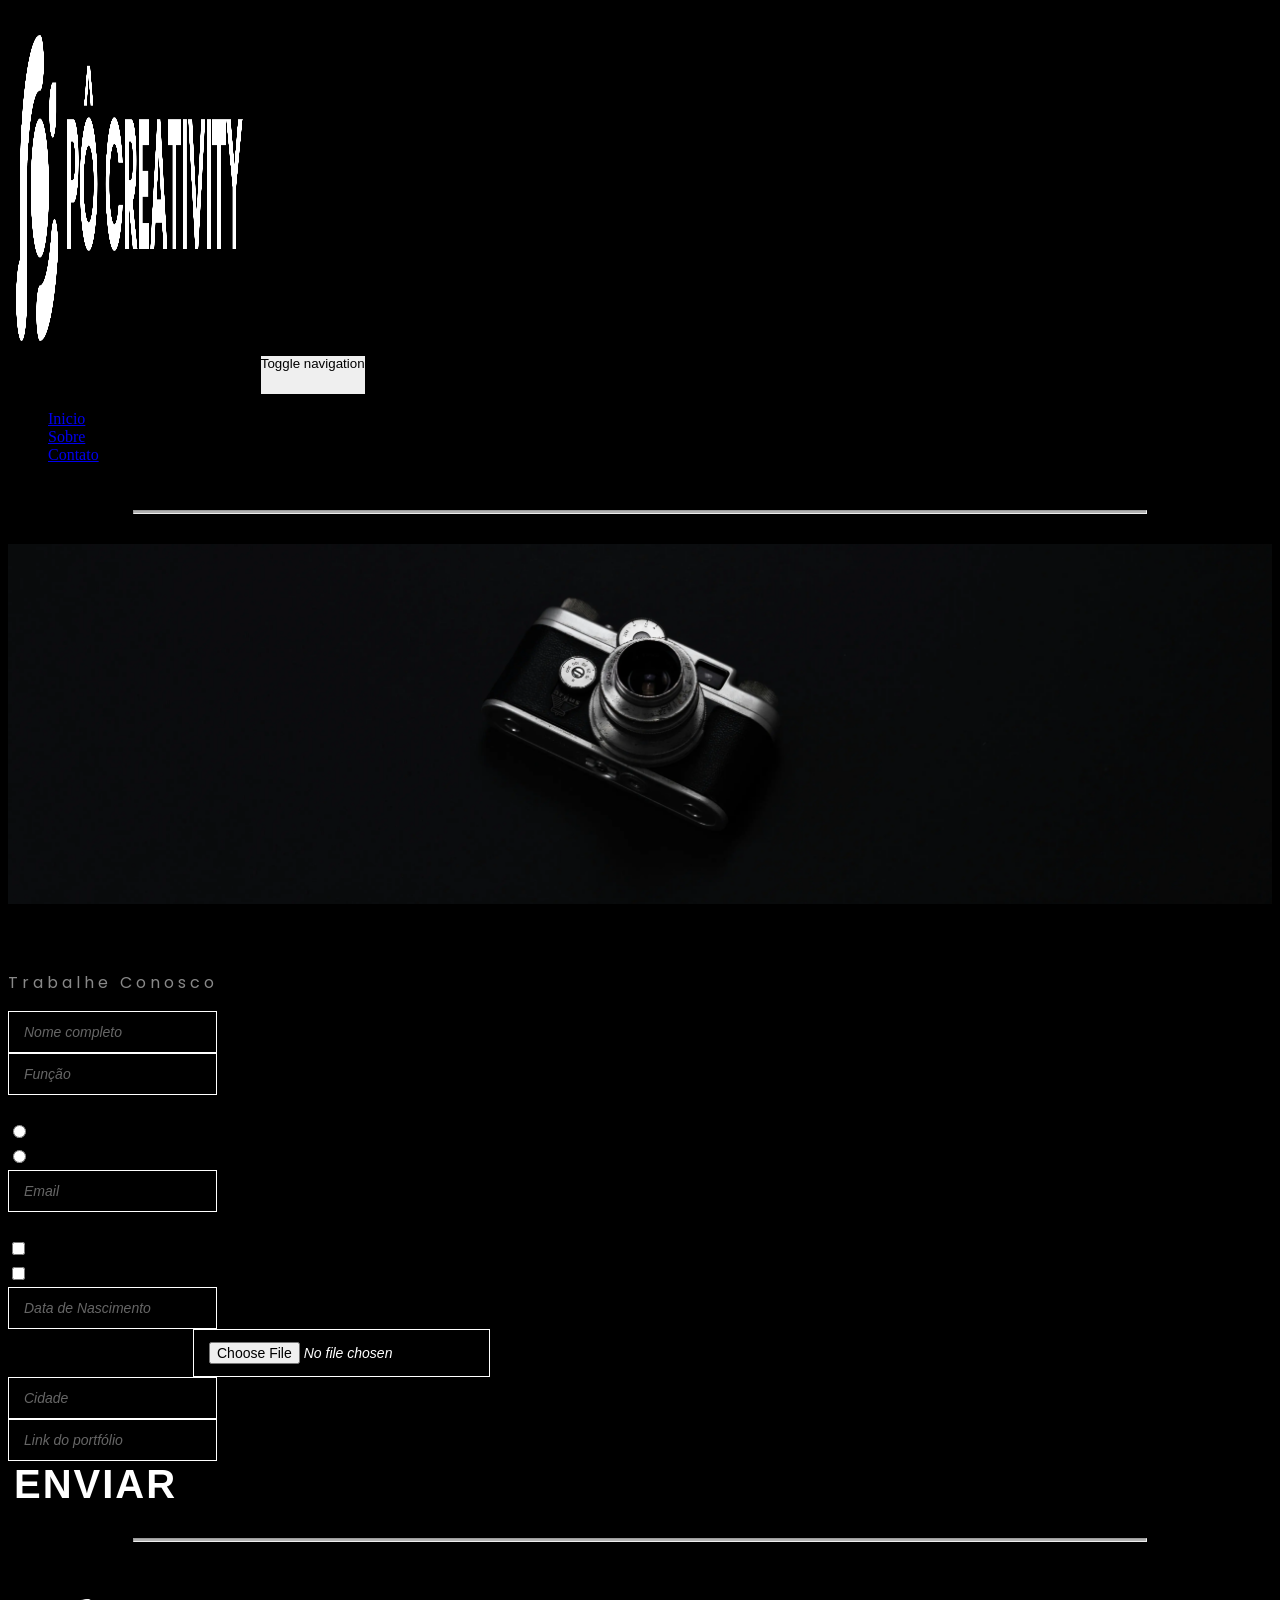
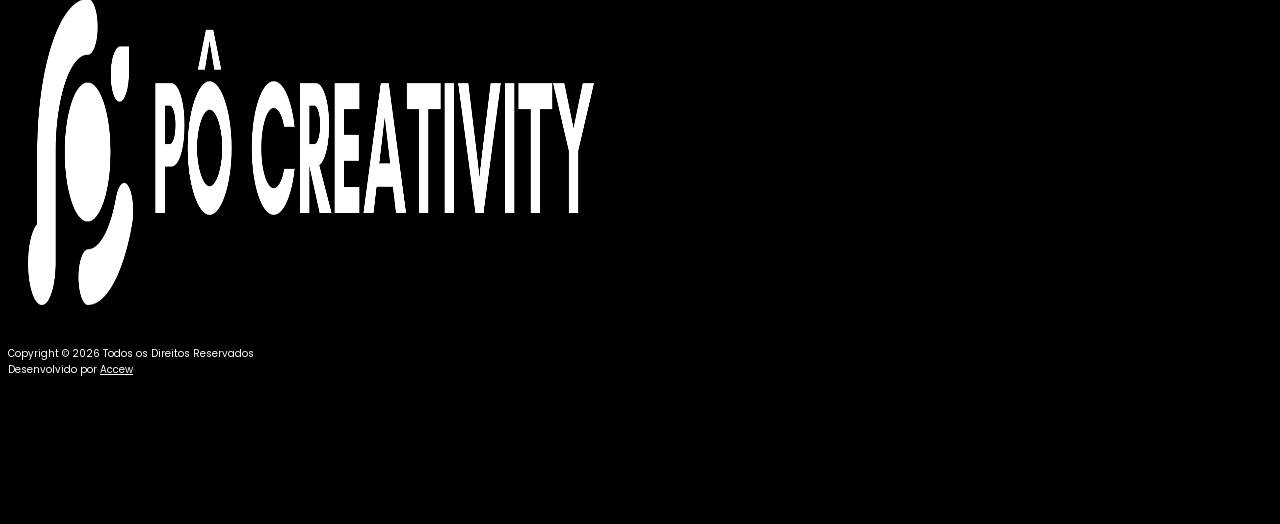
==== trabalhe.html @ 111e7583 "feat: layout april 26" ====
<!DOCTYPE html>
<html data-bs-theme="light" lang="en">

<head>
    <meta charset="utf-8">
    <meta name="viewport" content="width=device-width, initial-scale=1.0, shrink-to-fit=no">
    <title>pocreativity</title>
    <link rel="stylesheet" href="assets/bootstrap/css/bootstrap.min.css">
    <link rel="stylesheet" href="https://fonts.googleapis.com/css?family=Poppins:400,600,700,800,900&amp;display=swap">
    <link rel="stylesheet" href="assets/css/styles.css">
<!-- Meta Pixel Code -->
<script>
!function(f,b,e,v,n,t,s)
{if(f.fbq)return;n=f.fbq=function(){n.callMethod?
n.callMethod.apply(n,arguments):n.queue.push(arguments)};
if(!f._fbq)f._fbq=n;n.push=n;n.loaded=!0;n.version='2.0';
n.queue=[];t=b.createElement(e);t.async=!0;
t.src=v;s=b.getElementsByTagName(e)[0];
s.parentNode.insertBefore(t,s)}(window, document,'script',
'https://connect.facebook.net/en_US/fbevents.js');
fbq('init', '899801106302711');
fbq('track', 'PageView');
</script>
<noscript><img height="1" width="1" style="display:none"
src="https://www.facebook.com/tr?id=899801106302711&ev=PageView&noscript=1"
/></noscript>
<!-- End Meta Pixel Code -->
</head>

<body style="background-color: #000000;">
    <nav class="navbar fixed-top bg-dark navbar-dark" style="background-color: #000 !important;align-content: center;">
        <div class="container"><a class="navbar-brand" href="index.html" style="width: 80%;"><img class="img-fluid" width="1920" height="360" src="assets/img/Logo%20Site.png" style="max-width: 20%;"></a><button class="navbar-toggler collapsed" data-bs-toggle="collapse" data-bs-target="#navcol-1"><span class="visually-hidden">Toggle navigation</span><span class="navbar-toggler-icon"></span></button>
            <div class="collapse navbar-collapse text-center" id="navcol-1">
                <ul class="navbar-nav ms-auto">
                    <li class="nav-item"><a class="nav-link active" href="index.html#inicio">Inicio</a></li>
                    <li class="nav-item"><a class="nav-link" href="index.html#sobre">Sobre</a></li>
                    <li class="nav-item"><a class="nav-link" href="index.html#formulario">Contato</a></li>
                </ul>
            </div>
        </div>
    </nav>
    <hr style="width: 80%;height: 2px;margin: 30px auto;background-color: #b1b1b1;">
    <section>
        <div class="container">
            <div class="row">
                <div class="col-md-12"><div class="fatia-container">
  <img src="assets/img/camera.webp" alt="Fatia de Foto Pô Creativity" class="fatia-img-crop">
  </div>

<style>
/* Container: Define o tamanho da "fatia" na tela */
.fatia-container {
  height: 40vh;      /* Define a altura da "fatia" (ex: 30% da altura da tela) */
  position: relative;
  overflow: hidden;   /* CORTA tudo o que estiver fora dessa altura */
  background-color: #000; /* Fundo preto preventivo */
}

/* A Imagem: Precisa ser posicionada para a fatia */
.fatia-img-crop {
  width: 100%;       /* Garante que a imagem preencha a largura da fatia */
  height: auto;      /* Mantém a proporção original da foto (não distorce) */
  
  position: absolute;
  top: 50%;          /* Move o topo da imagem para o centro do container */
  left: 50%;         /* Move a esquerda da imagem para o centro do container */
  
  /* O PULO DO GATO: Centraliza a imagem e define qual 'fatia' aparece */
  /* translateY(-50%) centraliza verticalmente a foto na fatia de 30vh */
  transform: translate(-50%, -50%); 
  
  min-height: 100%;  /* Garante que a imagem nunca seja menor que a fatia */
  object-fit: cover; /* Ajuste final preventivo para garantir o preenchimento */
  z-index: 1;
}

/* Opcional: Estilo para o conteúdo sobre a fatia */
.fatia-content {
  position: absolute;
  inset: 0;
  z-index: 2;
  background: rgba(0, 0, 0, 0.5); /* Escurecimento para leitura */
}
</style>

</div>
            </div>
        </div>
    </section>
    <section>
        <div class="container">
            <div class="row" style="justify-content: center;">
                <div class="col-md-12" style="width: 70%;"><section class="py-5 bg-black text-white" style="font-family: 'Poppins', sans-serif;">
  <div class="container">
    <div class="text-center mb-5">
      <h1 class="display-3 fw-bold text-uppercase mb-0" style="letter-spacing: -2px;">Se conecte com a Pô</h1>
      <p class="text-uppercase small fw-light" style="letter-spacing: 4px; color: #888;">Trabalhe Conosco</p>
    </div>

    <form id="formRecrutamento" class="row g-4 justify-content-center">
      <!-- Coluna Esquerda -->
      <div class="col-md-6">
        <div class="mb-3">
          <input type="text" name="nome" class="form-control recruit-input" placeholder="Nome completo" required>
        </div>
        <div class="mb-3">
          <input type="text" name="funcao" class="form-control recruit-input" placeholder="Função">
        </div>
        <div class="mb-4 d-flex align-items-center flex-wrap">
          <span class="me-3 fw-bold small text-uppercase">Disponibilidade imediata:</span>
          <div class="form-check form-check-inline">
            <input class="form-check-input recruit-check" type="radio" name="disponibilidade" value="sim" id="recruitSim">
            <label class="form-check-label" for="recruitSim">Sim</label>
          </div>
          <div class="form-check form-check-inline">
            <input class="form-check-input recruit-check" type="radio" name="disponibilidade" value="nao" id="recruitNao">
            <label class="form-check-label" for="recruitNao">Não</label>
          </div>
        </div>
        <div class="mb-3">
          <input type="email" name="email" class="form-control recruit-input" placeholder="Email" required>
        </div>
        <div class="d-flex align-items-center flex-wrap">
          <span class="me-3 fw-bold small text-uppercase">Interesse na vaga:</span>
          <div class="form-check form-check-inline">
            <input class="form-check-input recruit-check" type="checkbox" name="tipo_vaga" value="fixo" id="recruitFixo">
            <label class="form-check-label" for="recruitFixo">Fixo</label>
          </div>
          <div class="form-check form-check-inline">
            <input class="form-check-input recruit-check" type="checkbox" name="tipo_vaga" value="freela" id="recruitFreela">
            <label class="form-check-label" for="recruitFreela">Freela</label>
          </div>
        </div>
      </div>

      <!-- Coluna Direita -->
      <div class="col-md-5">
        <div class="mb-3">
          <input type="text" name="nascimento" class="form-control recruit-input" placeholder="Data de Nascimento">
        </div>
        <div class="mb-3">
          <label class="small d-block mb-1 text-uppercase fw-bold" style="font-size: 10px;">Envie seu currículo (PDF até 25MB)</label>
          <input type="file" name="curriculo" class="form-control recruit-input" accept=".pdf">
        </div>
        <div class="mb-3">
          <input type="text" name="cidade" class="form-control recruit-input" placeholder="Cidade">
        </div>
        <div class="mb-3">
          <input type="url" name="portfolio" class="form-control recruit-input" placeholder="Link do portfólio">
        </div>
      </div>

      <!-- Botão Enviar -->
      <div class="col-12 text-center mt-5">
        <button type="submit" id="btnRecruitSubmit" class="recruit-btn-submit">ENVIAR</button>
      </div>
    </form>
  </div>
</section>

<style>
    /* Inputs Customizados */
.recruit-input {
    background-color: transparent !important;
    border: 1px solid #ffffff !important;
    border-radius: 0 !important;
    color: #ffffff !important;
    padding: 12px 15px !important;
    font-style: italic;
    font-size: 14px;
}

.recruit-input::placeholder {
    color: #666 !important;
    font-style: italic;
}

.recruit-input:focus {
    border-color: #F55C01 !important; /* Cor da Pô Creativity */
    box-shadow: none !important;
}

/* Radios e Checkboxes */
.recruit-check {
    background-color: transparent !important;
    border: 1px solid #fff !important;
    border-radius: 0 !important;
    cursor: pointer;
}

.recruit-check:checked {
    background-color: #F55C01 !important;
    border-color: #F55C01 !important;
}

/* Botão de Envio Estilo Título */
.recruit-btn-submit {
    background: none;
    border: none;
    color: #fff;
    font-size: 2.5rem;
    font-weight: 900;
    letter-spacing: 2px;
    transition: all 0.3s ease;
    cursor: pointer;
}

.recruit-btn-submit:hover {
    color: #F55C01;
    transform: scale(1.05);
}

.recruit-btn-submit:disabled {
    color: #444;
    cursor: not-allowed;
}
</style>
</div>
            </div>
        </div>
    </section>
    <hr style="width: 80%;height: 2px;margin: 30px auto;background-color: #b1b1b1;">
    <footer class="text-center bg-body py-4" style="background-color: #000 !important;">
        <div class="container">
            <div class="row row-cols-1 row-cols-lg-3">
                <div class="col" style="align-content: center;"><img class="img-fluid" width="1920" height="360" src="assets/img/Logo%20Site.png" style="max-width: 50%;"></div>
                <div class="col" style="align-content: center;">
                    <p class="text-body my-2" style="font-family: 'Poppins';font-size: 10px;margin-bottom: -10px !important;"><span style="color: rgb(255, 255, 255);">Copyright&nbsp;© 2026 Todos os Direitos Reservados</span></p><p class="text-body my-2" style="font-size: 10px;font-family: 'Poppins';"><span style="color: #fff;">Desenvolvido por </span><a href="https://accew.com.br" target="_blank"><span style="color: #fff; text-decoration: underline; text-decoration-color: #fff;"">Accew</span></a></p>
                </div>
                <div class="col" style="align-content: center;">
                    <ul class="list-inline my-2">
                        <li class="list-inline-item me-4"><a class="bs-icon-circle bs-icon-primary bs-icon" href="https://www.facebook.com/creativity.po"><svg class="bi bi-facebook" xmlns="http://www.w3.org/2000/svg" width="1em" height="1em" fill="currentColor" viewBox="0 0 16 16">
                                    <path d="M16 8.049c0-4.446-3.582-8.05-8-8.05C3.58 0-.002 3.603-.002 8.05c0 4.017 2.926 7.347 6.75 7.951v-5.625h-2.03V8.05H6.75V6.275c0-2.017 1.195-3.131 3.022-3.131.876 0 1.791.157 1.791.157v1.98h-1.009c-.993 0-1.303.621-1.303 1.258v1.51h2.218l-.354 2.326H9.25V16c3.824-.604 6.75-3.934 6.75-7.951"></path>
                                </svg></a></li>
                        <li class="list-inline-item me-4"><a class="bs-icon-circle bs-icon-primary bs-icon" href="https://www.youtube.com/@pocreativity"><svg class="bi bi-youtube" xmlns="http://www.w3.org/2000/svg" width="1em" height="1em" fill="currentColor" viewBox="0 0 16 16">
                                    <path d="M8.051 1.999h.089c.822.003 4.987.033 6.11.335a2.01 2.01 0 0 1 1.415 1.42c.101.38.172.883.22 1.402l.01.104.022.26.008.104c.065.914.073 1.77.074 1.957v.075c-.001.194-.01 1.108-.082 2.06l-.008.105-.009.104c-.05.572-.124 1.14-.235 1.558a2.01 2.01 0 0 1-1.415 1.42c-1.16.312-5.569.334-6.18.335h-.142c-.309 0-1.587-.006-2.927-.052l-.17-.006-.087-.004-.171-.007-.171-.007c-1.11-.049-2.167-.128-2.654-.26a2.01 2.01 0 0 1-1.415-1.419c-.111-.417-.185-.986-.235-1.558L.09 9.82l-.008-.104A31 31 0 0 1 0 7.68v-.123c.002-.215.01-.958.064-1.778l.007-.103.003-.052.008-.104.022-.26.01-.104c.048-.519.119-1.023.22-1.402a2.01 2.01 0 0 1 1.415-1.42c.487-.13 1.544-.21 2.654-.26l.17-.007.172-.006.086-.003.171-.007A100 100 0 0 1 7.858 2zM6.4 5.209v4.818l4.157-2.408z"></path>
                                </svg></a></li>
                        <li class="list-inline-item me-4"><a class="bs-icon-circle bs-icon-primary bs-icon" href="https://www.tiktok.com/@po_creativity"><svg class="bi bi-tiktok" xmlns="http://www.w3.org/2000/svg" width="1em" height="1em" fill="currentColor" viewBox="0 0 16 16">
                                    <path d="M9 0h1.98c.144.715.54 1.617 1.235 2.512C12.895 3.389 13.797 4 15 4v2c-1.753 0-3.07-.814-4-1.829V11a5 5 0 1 1-5-5v2a3 3 0 1 0 3 3z"></path>
                                </svg></a></li>
                        <li class="list-inline-item"><a class="bs-icon-circle bs-icon-primary bs-icon" href="https://www.instagram.com/po.creativity"><svg class="bi bi-instagram" xmlns="http://www.w3.org/2000/svg" width="1em" height="1em" fill="currentColor" viewBox="0 0 16 16">
                                    <path d="M8 0C5.829 0 5.556.01 4.703.048 3.85.088 3.269.222 2.76.42a3.9 3.9 0 0 0-1.417.923A3.9 3.9 0 0 0 .42 2.76C.222 3.268.087 3.85.048 4.7.01 5.555 0 5.827 0 8.001c0 2.172.01 2.444.048 3.297.04.852.174 1.433.372 1.942.205.526.478.972.923 1.417.444.445.89.719 1.416.923.51.198 1.09.333 1.942.372C5.555 15.99 5.827 16 8 16s2.444-.01 3.298-.048c.851-.04 1.434-.174 1.943-.372a3.9 3.9 0 0 0 1.416-.923c.445-.445.718-.891.923-1.417.197-.509.332-1.09.372-1.942C15.99 10.445 16 10.173 16 8s-.01-2.445-.048-3.299c-.04-.851-.175-1.433-.372-1.941a3.9 3.9 0 0 0-.923-1.417A3.9 3.9 0 0 0 13.24.42c-.51-.198-1.092-.333-1.943-.372C10.443.01 10.172 0 7.998 0zm-.717 1.442h.718c2.136 0 2.389.007 3.232.046.78.035 1.204.166 1.486.275.373.145.64.319.92.599s.453.546.598.92c.11.281.24.705.275 1.485.039.843.047 1.096.047 3.231s-.008 2.389-.047 3.232c-.035.78-.166 1.203-.275 1.485a2.5 2.5 0 0 1-.599.919c-.28.28-.546.453-.92.598-.28.11-.704.24-1.485.276-.843.038-1.096.047-3.232.047s-2.39-.009-3.233-.047c-.78-.036-1.203-.166-1.485-.276a2.5 2.5 0 0 1-.92-.598 2.5 2.5 0 0 1-.6-.92c-.109-.281-.24-.705-.275-1.485-.038-.843-.046-1.096-.046-3.233s.008-2.388.046-3.231c.036-.78.166-1.204.276-1.486.145-.373.319-.64.599-.92s.546-.453.92-.598c.282-.11.705-.24 1.485-.276.738-.034 1.024-.044 2.515-.045zm4.988 1.328a.96.96 0 1 0 0 1.92.96.96 0 0 0 0-1.92m-4.27 1.122a4.109 4.109 0 1 0 0 8.217 4.109 4.109 0 0 0 0-8.217m0 1.441a2.667 2.667 0 1 1 0 5.334 2.667 2.667 0 0 1 0-5.334"></path>
                                </svg></a></li>
                    </ul>
                </div>
            </div>
        </div>
    </footer>
    <script src="assets/bootstrap/js/bootstrap.min.js"></script>
    <script src="assets/js/JavaScript.js"></script>
</body>

</html>
---- assets/css/styles.css ----
.navbar-dark, .navbar[data-bs-theme=dark] {
  --bs-navbar-color: rgba(255, 255, 255, 0.55);
  --bs-navbar-hover-color: #f29829;
  --bs-navbar-disabled-color: rgba(255, 255, 255, 0.25);
  --bs-navbar-active-color: #f29829;
  --bs-navbar-brand-color: #fff;
  --bs-navbar-brand-hover-color: #fff;
  --bs-navbar-toggler-border-color: rgba(255, 255, 255, 0.1);
  --bs-navbar-toggler-icon-bg: url("data:image/svg+xml,%3csvg xmlns='http://www.w3.org/2000/svg' viewBox='0 0 30 30'%3e%3cpath stroke='rgba%28255, 255, 255, 0.55%29' stroke-linecap='round' stroke-miterlimit='10' stroke-width='2' d='M4 7h22M4 15h22M4 23h22'/%3e%3c/svg%3e");
}

.navbar-toggler-icon {
  background-image: none !important;
  background-color: var(--bs-gray-800);
  height: 3px;
  width: 18px;
  display: block;
  margin: 10px 0 10px auto;
  position: relative;
  transition: all 0.35s ease-out;
  transform-origin: center;
}

.navbar-toggler-icon::before {
  display: block;
  background-color: var(--bs-gray-800);
  height: 3px;
  width: 25px;
  content: "";
  position: absolute;
  right: 0;
  top: -7px;
  transition: all 0.15s ease-out;
  transform-origin: center;
}

.navbar-toggler-icon::after {
  display: block;
  background-color: var(--bs-gray-800);
  height: 3px;
  width: 25px;
  content: "";
  position: absolute;
  right: 0;
  top: 7px;
  transition: all 0.35s ease-out;
  transform-origin: center;
}

.navbar-toggler {
  border: none !important;
  outline: none !important;
  box-shadow: none !important;
  padding: 0;
}

.navbar-dark .navbar-toggler-icon, .navbar-dark .navbar-toggler-icon::before, .navbar-dark .navbar-toggler-icon::after {
  background-color: var(--bs-gray-100);
}

.navbar-toggler:not(.collapsed) .navbar-toggler-icon {
  transform: rotate(45deg);
  width: 25px;
  margin-left: 0;
}

.navbar-toggler:not(.collapsed) .navbar-toggler-icon::before {
  opacity: 0;
}

.navbar-toggler:not(.collapsed) .navbar-toggler-icon::after {
  transform: rotate(-90deg) translateX(7px);
  width: 25px;
}

.collapsing {
  height: 0;
  overflow: hidden;
  transition: all 0.35s ease-in-out !important;
  display: flex;
}

.navbar-collapse {
  transition: all 0.35s ease-in-out;
}

.navbar-collapse.show {
  display: flex;
  flex-direction: column;
  justify-content: center;
  align-items: right;
  height: 90vh;
}

.acordeon-wrapper {
  display: flex;
  width: 100%;
  height: 450px;
  gap: 10px;
}

.card-item {
  flex: 0.3;
  cursor: pointer;
  border-radius: 15px;
  position: relative;
  overflow: hidden;
  transition: all 600ms cubic-bezier(0.25, 1, 0.5, 1);
  min-width: 40px;
}

.card-content {
  width: 100%;
  height: 100%;
  background-size: cover;
  background-position: center;
  filter: grayscale(100%);
  transition: transform 500ms ease, filter 500ms ease;
}

.card-item.active {
  flex: 4;
}

.card-item.active .card-content {
  filter: grayscale(0%);
}

.card-info {
  position: absolute;
  bottom: 30px;
  left: 30px;
  color: #fff;
  opacity: 0;
  transform: translateY(20px);
  transition: all 400ms ease;
}

.card-item.active .card-info {
  opacity: 1;
  transform: translateY(0);
}

/* Mobile: vira vertical */

@media (max-width: 768px) {
  .acordeon-wrapper {
    flex-direction: column;
    height: 700px;
  }
}

.fundo-cinematografico {
  background-color: #121212;
  background-image: radial-gradient(#ffffff05 1px, transparent 0);
  background-size: 3px 3px;
  position: relative;
  padding: 50px;
  color: white;
  min-height: 450px;
  margin-top: 50px;
}

fundo-cinematografico:after {
  content: "";
  position: absolute;
  top: 0;
  left: 0;
  right: 0;
  bottom: 0;
  background: radial-gradient(circle, transparent 20%, rgba(0,0,0,0.4) 100%);
  pointer-events: none;
}

.btn-orcamento:hover {
  background-color: transparent;
  color: #ffffff;
  border: 1px solid #ffffff;
  transform: translateY(-2px);
  box-shadow: 0 5px 15px rgba(255, 255, 255, 0.1);
}

.btn-orcamento {
  background-color: #F55C01;
  color: #000;
  border: 1px solid #F55C01;
  font-family: 'Poppins';
  font-size: 14px;
  font-weight: 600;
  text-transform: none;
  letter-spacing: 0.5px;
  padding: 12px 35px;
  border-radius: 25px;
  transition: all 0.3s ease-in-out;
  display: inline-block;
  text-decoration: none;
  cursor: pointer;
}

.btn-orcamento-1:hover {
  background-color: #F55C01;
  color: #000;
  border: 1px solid #F55C01;
  transform: translateY(-2px);
  box-shadow: 0 5px 15px rgba(255, 255, 255, 0.1);
}

.btn-orcamento-1 {
  background-color: transparent;
  color: #ffffff;
  border: 1px solid #ffffff;
  font-family: 'Poppins';
  font-size: 14px;
  font-weight: 600;
  text-transform: none;
  letter-spacing: 0.5px;
  padding: 12px 35px;
  border-radius: 25px;
  transition: all 0.3s ease-in-out;
  display: inline-block;
  text-decoration: none;
  cursor: pointer;
}

fundo-cinematografico {
  background-color: #121212;
  background-image: radial-gradient(#ffffff05 1px, transparent 0);
  background-size: 3px 3px;
  position: relative;
  padding: 60px;
  color: white;
}

* {
  outline: none;
}

summary {
  list-style: none;
}

.accordion {
  width: 100%;
  max-width: 900px;
  display: block;
  margin: 0 auto;
  position: relative;
}

.accordion .accordion__title, .accordion .lab_accordion__title {
  text-align: left;
  font-size: 20px;
  color: #c3c3c3;
  font-family: 'Poppins';
  cursor: pointer;
  position: relative;
  padding: 20px 30px 20px 10px;
  line-height: 30px;
  text-transform: none;
  letter-spacing: 1px;
}

.accordion .accordion__title span, .accordion .lab_accordion__title span {
  display: block;
  position: absolute;
  top: 50%;
  right: 0;
  width: 30px;
  height: 30px;
  transform: translateY(-50%);
}

.accordion .accordion__title span:before, .accordion .accordion__title span:after, .accordion .lab_accordion__title span:before, .accordion .lab_accordion__title span:after {
  content: "";
  position: absolute;
  background-color: #c3c3c3;
  transition: transform 0.25s ease-out;
}

.accordion .accordion__title span:before, .accordion .lab_accordion__title span:before {
  top: 0;
  left: 50%;
  width: 4px;
  height: 100%;
  margin-left: -22px;
}

.accordion .accordion__title span:after, .accordion .lab_accordion__title span:after {
  top: 50%;
  left: -20px;
  width: 100%;
  height: 4px;
  margin-top: -2px;
}

.accordion .accordion__content {
  text-align: left;
  padding: 10px;
  color: #c3c3c3;
  font-size: 16px;
  font-family: 'Poppins';
}

.bs-icon {
  --bs-icon-size: .75rem;
  display: flex;
  flex-shrink: 0;
  justify-content: center;
  align-items: center;
  font-size: var(--bs-icon-size);
  width: calc(var(--bs-icon-size) * 2);
  height: calc(var(--bs-icon-size) * 2);
  color: var(--bs-primary);
}

.bs-icon-xs {
  --bs-icon-size: 1rem;
  width: calc(var(--bs-icon-size) * 1.5);
  height: calc(var(--bs-icon-size) * 1.5);
}

.bs-icon-sm {
  --bs-icon-size: 1rem;
}

.bs-icon-md {
  --bs-icon-size: 1.5rem;
}

.bs-icon-lg {
  --bs-icon-size: 2rem;
}

.bs-icon-xl {
  --bs-icon-size: 2.5rem;
}

.bs-icon.bs-icon-primary {
  color: var(--bs-white);
  font-size: 30px;
}

.bs-icon.bs-icon-primary-light {
  color: var(--bs-primary);
  background: rgba(var(--bs-primary-rgb), .2);
}

.bs-icon.bs-icon-semi-white {
  color: var(--bs-primary);
  background: rgba(255, 255, 255, .5);
}

.bs-icon.bs-icon-rounded {
  border-radius: .5rem;
}

.bs-icon.bs-icon-circle {
  border-radius: 50%;
}
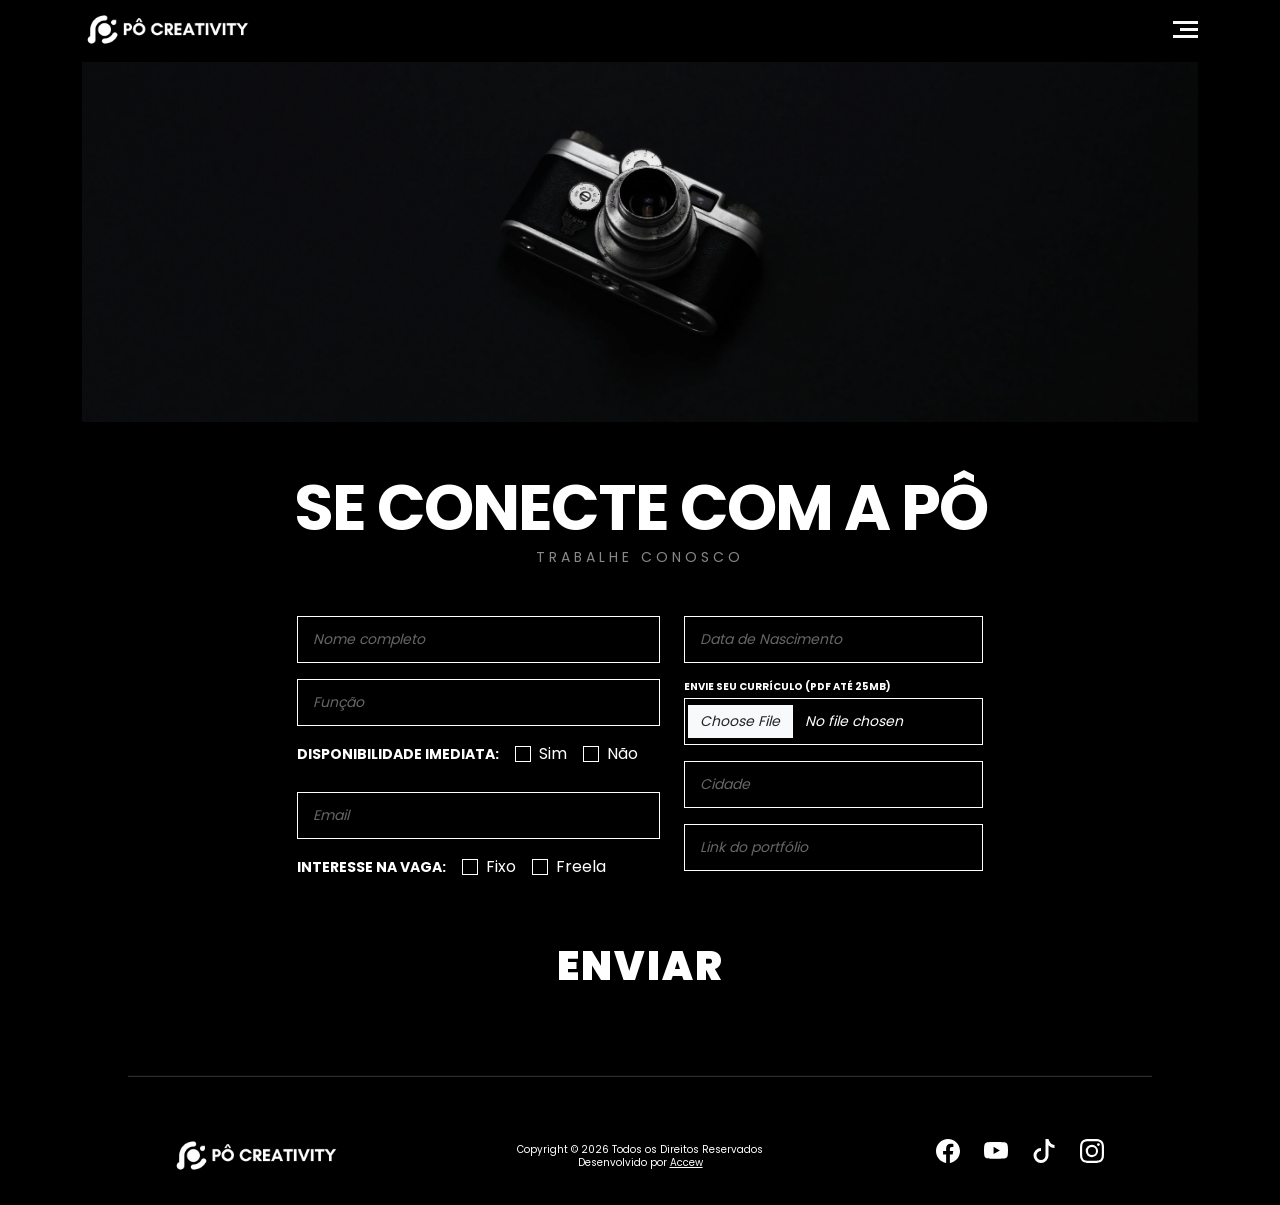
==== commit 1ee3bd72: "site novo" ====
--- a/trabalhe.html
+++ b/trabalhe.html
@@ -1,14 +1,4 @@
-<!DOCTYPE html>
-<html data-bs-theme="light" lang="en">
-
-<head>
-    <meta charset="utf-8">
-    <meta name="viewport" content="width=device-width, initial-scale=1.0, shrink-to-fit=no">
-    <title>pocreativity</title>
-    <link rel="stylesheet" href="assets/bootstrap/css/bootstrap.min.css">
-    <link rel="stylesheet" href="https://fonts.googleapis.com/css?family=Poppins:400,600,700,800,900&amp;display=swap">
-    <link rel="stylesheet" href="assets/css/styles.css">
-<!-- Meta Pixel Code -->
+<!DOCTYPE html><html data-bs-theme="light" lang="en"><head><meta charset="utf-8"><meta name="viewport" content="width=device-width, initial-scale=1.0, shrink-to-fit=no"><title>Pô Creativity | Produção Audiovisual e Narrativas Visuais</title><meta name="description" content="Mais de 5 anos de experiência entregando soluções audiovisuais completas. De vídeos para redes sociais a produções institucionais, transformamos sua ideia em imagens poderosas. Conheça a Pô Creativity."><link rel="stylesheet" href="https://cdn.jsdelivr.net/npm/bootstrap@5.3.8/dist/css/bootstrap.min.css"><link rel="stylesheet" href="/assets/css/styles.min.css?h=81ac979cb48c2d1aca2cc73c72794fe3"><!-- Meta Pixel Code -->
 <script>
 !function(f,b,e,v,n,t,s)
 {if(f.fbq)return;n=f.fbq=function(){n.callMethod?
@@ -25,26 +15,8 @@
 src="https://www.facebook.com/tr?id=899801106302711&ev=PageView&noscript=1"
 /></noscript>
 <!-- End Meta Pixel Code -->
-</head>
-
-<body style="background-color: #000000;">
-    <nav class="navbar fixed-top bg-dark navbar-dark" style="background-color: #000 !important;align-content: center;">
-        <div class="container"><a class="navbar-brand" href="index.html" style="width: 80%;"><img class="img-fluid" width="1920" height="360" src="assets/img/Logo%20Site.png" style="max-width: 20%;"></a><button class="navbar-toggler collapsed" data-bs-toggle="collapse" data-bs-target="#navcol-1"><span class="visually-hidden">Toggle navigation</span><span class="navbar-toggler-icon"></span></button>
-            <div class="collapse navbar-collapse text-center" id="navcol-1">
-                <ul class="navbar-nav ms-auto">
-                    <li class="nav-item"><a class="nav-link active" href="index.html#inicio">Inicio</a></li>
-                    <li class="nav-item"><a class="nav-link" href="index.html#sobre">Sobre</a></li>
-                    <li class="nav-item"><a class="nav-link" href="index.html#formulario">Contato</a></li>
-                </ul>
-            </div>
-        </div>
-    </nav>
-    <hr style="width: 80%;height: 2px;margin: 30px auto;background-color: #b1b1b1;">
-    <section>
-        <div class="container">
-            <div class="row">
-                <div class="col-md-12"><div class="fatia-container">
-  <img src="assets/img/camera.webp" alt="Fatia de Foto Pô Creativity" class="fatia-img-crop">
+</head><body style="background-color: #000000;"><!-- Start: Animated Toggle --><nav class="navbar fixed-top bg-dark navbar-dark" style="background-color: #000 !important;align-content: center;"><div class="container"><a class="navbar-brand" href="/index.html" style="width: 80%;"><img class="img-fluid" width="1920" height="360" src="/assets/img/Logo%20Site.webp?h=f7ac6c081b43ab77dc3051c52e0ba164" style="max-width: 20%;"></a><button class="navbar-toggler collapsed" data-bs-toggle="collapse" data-bs-target="#navcol-1"><span class="visually-hidden">Toggle navigation</span><span class="navbar-toggler-icon"></span></button><div class="collapse navbar-collapse text-center" id="navcol-1"><ul class="navbar-nav ms-auto"><li class="nav-item"><a class="nav-link active" href="/index.html#inicio">Inicio</a></li><li class="nav-item"><a class="nav-link" href="/index.html#sobre">Sobre</a></li><li class="nav-item"><a class="nav-link" href="/index.html#formulario">Contato</a></li></ul></div></div></nav><!-- End: Animated Toggle --><hr style="width: 80%;height: 2px;margin: 30px auto;background-color: #b1b1b1;"><section><!-- Start: 1 Row 1 Column --><div class="container"><div class="row"><div class="col-md-12"><div class="fatia-container">
+  <img src="/assets/img/camera.webp?h=256d881d0a8dd8ebc1dc152d55e27db9" alt="Fatia de Foto Pô Creativity" class="fatia-img-crop">
   </div>
 
 <style>
@@ -83,14 +55,7 @@
 }
 </style>
 
-</div>
-            </div>
-        </div>
-    </section>
-    <section>
-        <div class="container">
-            <div class="row" style="justify-content: center;">
-                <div class="col-md-12" style="width: 70%;"><section class="py-5 bg-black text-white" style="font-family: 'Poppins', sans-serif;">
+</div></div></div><!-- End: 1 Row 1 Column --></section><section><!-- Start: 1 Row 1 Column --><div class="container"><div class="row" style="justify-content: center;"><div class="col-md-12" style="width: 70%;"><section class="py-5 bg-black text-white" style="font-family: 'Poppins', sans-serif;">
   <div class="container">
     <div class="text-center mb-5">
       <h1 class="display-3 fw-bold text-uppercase mb-0" style="letter-spacing: -2px;">Se conecte com a Pô</h1>
@@ -215,39 +180,12 @@
     cursor: not-allowed;
 }
 </style>
-</div>
-            </div>
-        </div>
-    </section>
-    <hr style="width: 80%;height: 2px;margin: 30px auto;background-color: #b1b1b1;">
-    <footer class="text-center bg-body py-4" style="background-color: #000 !important;">
-        <div class="container">
-            <div class="row row-cols-1 row-cols-lg-3">
-                <div class="col" style="align-content: center;"><img class="img-fluid" width="1920" height="360" src="assets/img/Logo%20Site.png" style="max-width: 50%;"></div>
-                <div class="col" style="align-content: center;">
-                    <p class="text-body my-2" style="font-family: 'Poppins';font-size: 10px;margin-bottom: -10px !important;"><span style="color: rgb(255, 255, 255);">Copyright&nbsp;© 2026 Todos os Direitos Reservados</span></p><p class="text-body my-2" style="font-size: 10px;font-family: 'Poppins';"><span style="color: #fff;">Desenvolvido por </span><a href="https://accew.com.br" target="_blank"><span style="color: #fff; text-decoration: underline; text-decoration-color: #fff;"">Accew</span></a></p>
-                </div>
-                <div class="col" style="align-content: center;">
-                    <ul class="list-inline my-2">
-                        <li class="list-inline-item me-4"><a class="bs-icon-circle bs-icon-primary bs-icon" href="https://www.facebook.com/creativity.po"><svg class="bi bi-facebook" xmlns="http://www.w3.org/2000/svg" width="1em" height="1em" fill="currentColor" viewBox="0 0 16 16">
-                                    <path d="M16 8.049c0-4.446-3.582-8.05-8-8.05C3.58 0-.002 3.603-.002 8.05c0 4.017 2.926 7.347 6.75 7.951v-5.625h-2.03V8.05H6.75V6.275c0-2.017 1.195-3.131 3.022-3.131.876 0 1.791.157 1.791.157v1.98h-1.009c-.993 0-1.303.621-1.303 1.258v1.51h2.218l-.354 2.326H9.25V16c3.824-.604 6.75-3.934 6.75-7.951"></path>
-                                </svg></a></li>
-                        <li class="list-inline-item me-4"><a class="bs-icon-circle bs-icon-primary bs-icon" href="https://www.youtube.com/@pocreativity"><svg class="bi bi-youtube" xmlns="http://www.w3.org/2000/svg" width="1em" height="1em" fill="currentColor" viewBox="0 0 16 16">
-                                    <path d="M8.051 1.999h.089c.822.003 4.987.033 6.11.335a2.01 2.01 0 0 1 1.415 1.42c.101.38.172.883.22 1.402l.01.104.022.26.008.104c.065.914.073 1.77.074 1.957v.075c-.001.194-.01 1.108-.082 2.06l-.008.105-.009.104c-.05.572-.124 1.14-.235 1.558a2.01 2.01 0 0 1-1.415 1.42c-1.16.312-5.569.334-6.18.335h-.142c-.309 0-1.587-.006-2.927-.052l-.17-.006-.087-.004-.171-.007-.171-.007c-1.11-.049-2.167-.128-2.654-.26a2.01 2.01 0 0 1-1.415-1.419c-.111-.417-.185-.986-.235-1.558L.09 9.82l-.008-.104A31 31 0 0 1 0 7.68v-.123c.002-.215.01-.958.064-1.778l.007-.103.003-.052.008-.104.022-.26.01-.104c.048-.519.119-1.023.22-1.402a2.01 2.01 0 0 1 1.415-1.42c.487-.13 1.544-.21 2.654-.26l.17-.007.172-.006.086-.003.171-.007A100 100 0 0 1 7.858 2zM6.4 5.209v4.818l4.157-2.408z"></path>
-                                </svg></a></li>
-                        <li class="list-inline-item me-4"><a class="bs-icon-circle bs-icon-primary bs-icon" href="https://www.tiktok.com/@po_creativity"><svg class="bi bi-tiktok" xmlns="http://www.w3.org/2000/svg" width="1em" height="1em" fill="currentColor" viewBox="0 0 16 16">
-                                    <path d="M9 0h1.98c.144.715.54 1.617 1.235 2.512C12.895 3.389 13.797 4 15 4v2c-1.753 0-3.07-.814-4-1.829V11a5 5 0 1 1-5-5v2a3 3 0 1 0 3 3z"></path>
-                                </svg></a></li>
-                        <li class="list-inline-item"><a class="bs-icon-circle bs-icon-primary bs-icon" href="https://www.instagram.com/po.creativity"><svg class="bi bi-instagram" xmlns="http://www.w3.org/2000/svg" width="1em" height="1em" fill="currentColor" viewBox="0 0 16 16">
-                                    <path d="M8 0C5.829 0 5.556.01 4.703.048 3.85.088 3.269.222 2.76.42a3.9 3.9 0 0 0-1.417.923A3.9 3.9 0 0 0 .42 2.76C.222 3.268.087 3.85.048 4.7.01 5.555 0 5.827 0 8.001c0 2.172.01 2.444.048 3.297.04.852.174 1.433.372 1.942.205.526.478.972.923 1.417.444.445.89.719 1.416.923.51.198 1.09.333 1.942.372C5.555 15.99 5.827 16 8 16s2.444-.01 3.298-.048c.851-.04 1.434-.174 1.943-.372a3.9 3.9 0 0 0 1.416-.923c.445-.445.718-.891.923-1.417.197-.509.332-1.09.372-1.942C15.99 10.445 16 10.173 16 8s-.01-2.445-.048-3.299c-.04-.851-.175-1.433-.372-1.941a3.9 3.9 0 0 0-.923-1.417A3.9 3.9 0 0 0 13.24.42c-.51-.198-1.092-.333-1.943-.372C10.443.01 10.172 0 7.998 0zm-.717 1.442h.718c2.136 0 2.389.007 3.232.046.78.035 1.204.166 1.486.275.373.145.64.319.92.599s.453.546.598.92c.11.281.24.705.275 1.485.039.843.047 1.096.047 3.231s-.008 2.389-.047 3.232c-.035.78-.166 1.203-.275 1.485a2.5 2.5 0 0 1-.599.919c-.28.28-.546.453-.92.598-.28.11-.704.24-1.485.276-.843.038-1.096.047-3.232.047s-2.39-.009-3.233-.047c-.78-.036-1.203-.166-1.485-.276a2.5 2.5 0 0 1-.92-.598 2.5 2.5 0 0 1-.6-.92c-.109-.281-.24-.705-.275-1.485-.038-.843-.046-1.096-.046-3.233s.008-2.388.046-3.231c.036-.78.166-1.204.276-1.486.145-.373.319-.64.599-.92s.546-.453.92-.598c.282-.11.705-.24 1.485-.276.738-.034 1.024-.044 2.515-.045zm4.988 1.328a.96.96 0 1 0 0 1.92.96.96 0 0 0 0-1.92m-4.27 1.122a4.109 4.109 0 1 0 0 8.217 4.109 4.109 0 0 0 0-8.217m0 1.441a2.667 2.667 0 1 1 0 5.334 2.667 2.667 0 0 1 0-5.334"></path>
-                                </svg></a></li>
-                    </ul>
-                </div>
-            </div>
-        </div>
-    </footer>
-    <script src="assets/bootstrap/js/bootstrap.min.js"></script>
-    <script src="assets/js/JavaScript.js"></script>
-</body>
-
-</html>+</div></div></div><!-- End: 1 Row 1 Column --></section><hr style="width: 80%;height: 2px;margin: 30px auto;background-color: #b1b1b1;"><!-- Start: Footer --><footer class="text-center bg-body py-4" style="background-color: #000 !important;"><div class="container"><div class="row row-cols-1 row-cols-lg-3"><div class="col" style="align-content: center;"><img class="img-fluid" width="1920" height="360" src="/assets/img/Logo%20Site.webp?h=f7ac6c081b43ab77dc3051c52e0ba164" style="max-width: 50%;"></div><div class="col" style="align-content: center;"><p class="text-body my-2" style="font-family: 'Poppins';font-size: 10px;margin-bottom: -10px !important;"><span style="color: rgb(255, 255, 255);">Copyright&nbsp;© 2026 Todos os Direitos Reservados</span></p><!-- Start: Accew --><p class="text-body my-2" style="font-size: 10px;font-family: 'Poppins';"><span style="color: #fff;">Desenvolvido por </span><a href="https://accew.com.br" target="_blank"><span style="color: #fff; text-decoration: underline; text-decoration-color: #fff;"">Accew</span></a></p><!-- End: Accew --></div><div class="col" style="align-content: center;"><ul class="list-inline my-2"><li class="list-inline-item me-4"><a class="bs-icon-circle bs-icon-primary bs-icon" href="https://www.facebook.com/creativity.po"><svg class="bi bi-facebook" xmlns="http://www.w3.org/2000/svg" width="1em" height="1em" fill="currentColor" viewBox="0 0 16 16">
+  <path d="M16 8.049c0-4.446-3.582-8.05-8-8.05C3.58 0-.002 3.603-.002 8.05c0 4.017 2.926 7.347 6.75 7.951v-5.625h-2.03V8.05H6.75V6.275c0-2.017 1.195-3.131 3.022-3.131.876 0 1.791.157 1.791.157v1.98h-1.009c-.993 0-1.303.621-1.303 1.258v1.51h2.218l-.354 2.326H9.25V16c3.824-.604 6.75-3.934 6.75-7.951"></path>
+</svg></a></li><li class="list-inline-item me-4"><a class="bs-icon-circle bs-icon-primary bs-icon" href="https://www.youtube.com/@pocreativity"><svg class="bi bi-youtube" xmlns="http://www.w3.org/2000/svg" width="1em" height="1em" fill="currentColor" viewBox="0 0 16 16">
+  <path d="M8.051 1.999h.089c.822.003 4.987.033 6.11.335a2.01 2.01 0 0 1 1.415 1.42c.101.38.172.883.22 1.402l.01.104.022.26.008.104c.065.914.073 1.77.074 1.957v.075c-.001.194-.01 1.108-.082 2.06l-.008.105-.009.104c-.05.572-.124 1.14-.235 1.558a2.01 2.01 0 0 1-1.415 1.42c-1.16.312-5.569.334-6.18.335h-.142c-.309 0-1.587-.006-2.927-.052l-.17-.006-.087-.004-.171-.007-.171-.007c-1.11-.049-2.167-.128-2.654-.26a2.01 2.01 0 0 1-1.415-1.419c-.111-.417-.185-.986-.235-1.558L.09 9.82l-.008-.104A31 31 0 0 1 0 7.68v-.123c.002-.215.01-.958.064-1.778l.007-.103.003-.052.008-.104.022-.26.01-.104c.048-.519.119-1.023.22-1.402a2.01 2.01 0 0 1 1.415-1.42c.487-.13 1.544-.21 2.654-.26l.17-.007.172-.006.086-.003.171-.007A100 100 0 0 1 7.858 2zM6.4 5.209v4.818l4.157-2.408z"></path>
+</svg></a></li><li class="list-inline-item me-4"><a class="bs-icon-circle bs-icon-primary bs-icon" href="https://www.tiktok.com/@po_creativity"><svg class="bi bi-tiktok" xmlns="http://www.w3.org/2000/svg" width="1em" height="1em" fill="currentColor" viewBox="0 0 16 16">
+  <path d="M9 0h1.98c.144.715.54 1.617 1.235 2.512C12.895 3.389 13.797 4 15 4v2c-1.753 0-3.07-.814-4-1.829V11a5 5 0 1 1-5-5v2a3 3 0 1 0 3 3z"></path>
+</svg></a></li><li class="list-inline-item"><a class="bs-icon-circle bs-icon-primary bs-icon" href="https://www.instagram.com/po.creativity"><svg class="bi bi-instagram" xmlns="http://www.w3.org/2000/svg" width="1em" height="1em" fill="currentColor" viewBox="0 0 16 16">
+  <path d="M8 0C5.829 0 5.556.01 4.703.048 3.85.088 3.269.222 2.76.42a3.9 3.9 0 0 0-1.417.923A3.9 3.9 0 0 0 .42 2.76C.222 3.268.087 3.85.048 4.7.01 5.555 0 5.827 0 8.001c0 2.172.01 2.444.048 3.297.04.852.174 1.433.372 1.942.205.526.478.972.923 1.417.444.445.89.719 1.416.923.51.198 1.09.333 1.942.372C5.555 15.99 5.827 16 8 16s2.444-.01 3.298-.048c.851-.04 1.434-.174 1.943-.372a3.9 3.9 0 0 0 1.416-.923c.445-.445.718-.891.923-1.417.197-.509.332-1.09.372-1.942C15.99 10.445 16 10.173 16 8s-.01-2.445-.048-3.299c-.04-.851-.175-1.433-.372-1.941a3.9 3.9 0 0 0-.923-1.417A3.9 3.9 0 0 0 13.24.42c-.51-.198-1.092-.333-1.943-.372C10.443.01 10.172 0 7.998 0zm-.717 1.442h.718c2.136 0 2.389.007 3.232.046.78.035 1.204.166 1.486.275.373.145.64.319.92.599s.453.546.598.92c.11.281.24.705.275 1.485.039.843.047 1.096.047 3.231s-.008 2.389-.047 3.232c-.035.78-.166 1.203-.275 1.485a2.5 2.5 0 0 1-.599.919c-.28.28-.546.453-.92.598-.28.11-.704.24-1.485.276-.843.038-1.096.047-3.232.047s-2.39-.009-3.233-.047c-.78-.036-1.203-.166-1.485-.276a2.5 2.5 0 0 1-.92-.598 2.5 2.5 0 0 1-.6-.92c-.109-.281-.24-.705-.275-1.485-.038-.843-.046-1.096-.046-3.233s.008-2.388.046-3.231c.036-.78.166-1.204.276-1.486.145-.373.319-.64.599-.92s.546-.453.92-.598c.282-.11.705-.24 1.485-.276.738-.034 1.024-.044 2.515-.045zm4.988 1.328a.96.96 0 1 0 0 1.92.96.96 0 0 0 0-1.92m-4.27 1.122a4.109 4.109 0 1 0 0 8.217 4.109 4.109 0 0 0 0-8.217m0 1.441a2.667 2.667 0 1 1 0 5.334 2.667 2.667 0 0 1 0-5.334"></path>
+</svg></a></li></ul></div></div></div></footer><!-- End: Footer --><script src="https://cdn.jsdelivr.net/npm/bootstrap@5.3.8/dist/js/bootstrap.bundle.min.js"></script><script src="/assets/js/script.min.js?h=2ddf374eb0ef8acf478327a4a8d0389a"></script></body></html>
--- a/assets/css/styles.min.css
+++ b/assets/css/styles.min.css
@@ -0,0 +1 @@
+@font-face{font-family:Poppins;src:url(/assets/fonts/Poppins-5659c11d0716a251ec335eb73f397157.woff2?h=9b2c0e9a22e7416fbdd35a7a0437ceed) format('woff2');font-weight:400;font-style:normal;font-display:swap;unicode-range:U+0900-097F,U+1CD0-1CF9,U+200C-200D,U+20A8,U+20B9,U+20F0,U+25CC,U+A830-A839,U+A8E0-A8FF,U+11B00-11B09}@font-face{font-family:Poppins;src:url(/assets/fonts/Poppins-4cea605b2baace598c548d2fda974e23.woff2?h=9b2c0e9a22e7416fbdd35a7a0437ceed) format('woff2');font-weight:400;font-style:normal;font-display:swap;unicode-range:U+0100-02BA,U+02BD-02C5,U+02C7-02CC,U+02CE-02D7,U+02DD-02FF,U+0304,U+0308,U+0329,U+1D00-1DBF,U+1E00-1E9F,U+1EF2-1EFF,U+2020,U+20A0-20AB,U+20AD-20C0,U+2113,U+2C60-2C7F,U+A720-A7FF}@font-face{font-family:Poppins;src:url(/assets/fonts/Poppins-808a7fadde2803377986dfbbb8700b6a.woff2?h=9b2c0e9a22e7416fbdd35a7a0437ceed) format('woff2');font-weight:400;font-style:normal;font-display:swap;unicode-range:U+0000-00FF,U+0131,U+0152-0153,U+02BB-02BC,U+02C6,U+02DA,U+02DC,U+0304,U+0308,U+0329,U+2000-206F,U+20AC,U+2122,U+2191,U+2193,U+2212,U+2215,U+FEFF,U+FFFD}@font-face{font-family:Poppins;src:url(/assets/fonts/Poppins-ef1fc7254b096c554abdbefa6f7784cb.woff2?h=9b2c0e9a22e7416fbdd35a7a0437ceed) format('woff2');font-weight:600;font-style:normal;font-display:swap;unicode-range:U+0900-097F,U+1CD0-1CF9,U+200C-200D,U+20A8,U+20B9,U+20F0,U+25CC,U+A830-A839,U+A8E0-A8FF,U+11B00-11B09}@font-face{font-family:Poppins;src:url(/assets/fonts/Poppins-330eca8cf788da91ae041f7a4a706f5e.woff2?h=9b2c0e9a22e7416fbdd35a7a0437ceed) format('woff2');font-weight:600;font-style:normal;font-display:swap;unicode-range:U+0100-02BA,U+02BD-02C5,U+02C7-02CC,U+02CE-02D7,U+02DD-02FF,U+0304,U+0308,U+0329,U+1D00-1DBF,U+1E00-1E9F,U+1EF2-1EFF,U+2020,U+20A0-20AB,U+20AD-20C0,U+2113,U+2C60-2C7F,U+A720-A7FF}@font-face{font-family:Poppins;src:url(/assets/fonts/Poppins-423c5903c9805abb8dbaa48fba202caa.woff2?h=9b2c0e9a22e7416fbdd35a7a0437ceed) format('woff2');font-weight:600;font-style:normal;font-display:swap;unicode-range:U+0000-00FF,U+0131,U+0152-0153,U+02BB-02BC,U+02C6,U+02DA,U+02DC,U+0304,U+0308,U+0329,U+2000-206F,U+20AC,U+2122,U+2191,U+2193,U+2212,U+2215,U+FEFF,U+FFFD}@font-face{font-family:Poppins;src:url(/assets/fonts/Poppins-e342ddb446facfa34e914895b3d7b89c.woff2?h=9b2c0e9a22e7416fbdd35a7a0437ceed) format('woff2');font-weight:700;font-style:normal;font-display:swap;unicode-range:U+0900-097F,U+1CD0-1CF9,U+200C-200D,U+20A8,U+20B9,U+20F0,U+25CC,U+A830-A839,U+A8E0-A8FF,U+11B00-11B09}@font-face{font-family:Poppins;src:url(/assets/fonts/Poppins-b57e21c9fab8a74acb6e61f5b9446872.woff2?h=9b2c0e9a22e7416fbdd35a7a0437ceed) format('woff2');font-weight:700;font-style:normal;font-display:swap;unicode-range:U+0100-02BA,U+02BD-02C5,U+02C7-02CC,U+02CE-02D7,U+02DD-02FF,U+0304,U+0308,U+0329,U+1D00-1DBF,U+1E00-1E9F,U+1EF2-1EFF,U+2020,U+20A0-20AB,U+20AD-20C0,U+2113,U+2C60-2C7F,U+A720-A7FF}@font-face{font-family:Poppins;src:url(/assets/fonts/Poppins-0a7b3a9e4bd70125b19dcb8851bf6227.woff2?h=9b2c0e9a22e7416fbdd35a7a0437ceed) format('woff2');font-weight:700;font-style:normal;font-display:swap;unicode-range:U+0000-00FF,U+0131,U+0152-0153,U+02BB-02BC,U+02C6,U+02DA,U+02DC,U+0304,U+0308,U+0329,U+2000-206F,U+20AC,U+2122,U+2191,U+2193,U+2212,U+2215,U+FEFF,U+FFFD}@font-face{font-family:Poppins;src:url(/assets/fonts/Poppins-cdd9a83bcabb28e2e592e57681d6cf79.woff2?h=9b2c0e9a22e7416fbdd35a7a0437ceed) format('woff2');font-weight:800;font-style:normal;font-display:swap;unicode-range:U+0900-097F,U+1CD0-1CF9,U+200C-200D,U+20A8,U+20B9,U+20F0,U+25CC,U+A830-A839,U+A8E0-A8FF,U+11B00-11B09}@font-face{font-family:Poppins;src:url(/assets/fonts/Poppins-a48e3370be978e12258161118d6c2f08.woff2?h=9b2c0e9a22e7416fbdd35a7a0437ceed) format('woff2');font-weight:800;font-style:normal;font-display:swap;unicode-range:U+0100-02BA,U+02BD-02C5,U+02C7-02CC,U+02CE-02D7,U+02DD-02FF,U+0304,U+0308,U+0329,U+1D00-1DBF,U+1E00-1E9F,U+1EF2-1EFF,U+2020,U+20A0-20AB,U+20AD-20C0,U+2113,U+2C60-2C7F,U+A720-A7FF}@font-face{font-family:Poppins;src:url(/assets/fonts/Poppins-cd41308b36a56094f6fe209a02995d53.woff2?h=9b2c0e9a22e7416fbdd35a7a0437ceed) format('woff2');font-weight:800;font-style:normal;font-display:swap;unicode-range:U+0000-00FF,U+0131,U+0152-0153,U+02BB-02BC,U+02C6,U+02DA,U+02DC,U+0304,U+0308,U+0329,U+2000-206F,U+20AC,U+2122,U+2191,U+2193,U+2212,U+2215,U+FEFF,U+FFFD}@font-face{font-family:Poppins;src:url(/assets/fonts/Poppins-d7da50998ccba3293fda9453d7304cd0.woff2?h=9b2c0e9a22e7416fbdd35a7a0437ceed) format('woff2');font-weight:900;font-style:normal;font-display:swap;unicode-range:U+0900-097F,U+1CD0-1CF9,U+200C-200D,U+20A8,U+20B9,U+20F0,U+25CC,U+A830-A839,U+A8E0-A8FF,U+11B00-11B09}@font-face{font-family:Poppins;src:url(/assets/fonts/Poppins-650fd3db394f22368851b1efc048c7eb.woff2?h=9b2c0e9a22e7416fbdd35a7a0437ceed) format('woff2');font-weight:900;font-style:normal;font-display:swap;unicode-range:U+0100-02BA,U+02BD-02C5,U+02C7-02CC,U+02CE-02D7,U+02DD-02FF,U+0304,U+0308,U+0329,U+1D00-1DBF,U+1E00-1E9F,U+1EF2-1EFF,U+2020,U+20A0-20AB,U+20AD-20C0,U+2113,U+2C60-2C7F,U+A720-A7FF}@font-face{font-family:Poppins;src:url(/assets/fonts/Poppins-340e1a68b2b8ef7aa69d2464c4ead1cc.woff2?h=9b2c0e9a22e7416fbdd35a7a0437ceed) format('woff2');font-weight:900;font-style:normal;font-display:swap;unicode-range:U+0000-00FF,U+0131,U+0152-0153,U+02BB-02BC,U+02C6,U+02DA,U+02DC,U+0304,U+0308,U+0329,U+2000-206F,U+20AC,U+2122,U+2191,U+2193,U+2212,U+2215,U+FEFF,U+FFFD}.navbar-dark,.navbar[data-bs-theme=dark]{--bs-navbar-color:rgba(255, 255, 255, 0.55);--bs-navbar-hover-color:#f29829;--bs-navbar-disabled-color:rgba(255, 255, 255, 0.25);--bs-navbar-active-color:#f29829;--bs-navbar-brand-color:#fff;--bs-navbar-brand-hover-color:#fff;--bs-navbar-toggler-border-color:rgba(255, 255, 255, 0.1);--bs-navbar-toggler-icon-bg:url("data:image/svg+xml,%3csvg xmlns='http://www.w3.org/2000/svg' viewBox='0 0 30 30'%3e%3cpath stroke='rgba%28255, 255, 255, 0.55%29' stroke-linecap='round' stroke-miterlimit='10' stroke-width='2' d='M4 7h22M4 15h22M4 23h22'/%3e%3c/svg%3e")}.navbar-toggler-icon{background-image:none!important;background-color:var(--bs-gray-800);height:3px;width:18px;display:block;margin:10px 0 10px auto;position:relative;transition:.35s ease-out;transform-origin:center}.navbar-toggler-icon::before{display:block;background-color:var(--bs-gray-800);height:3px;width:25px;content:"";position:absolute;right:0;top:-7px;transition:.15s ease-out;transform-origin:center}.navbar-toggler-icon::after{display:block;background-color:var(--bs-gray-800);height:3px;width:25px;content:"";position:absolute;right:0;top:7px;transition:.35s ease-out;transform-origin:center}.navbar-toggler{border:none!important;outline:0!important;box-shadow:none!important;padding:0}.navbar-dark .navbar-toggler-icon,.navbar-dark .navbar-toggler-icon::after,.navbar-dark .navbar-toggler-icon::before{background-color:var(--bs-gray-100)}.navbar-toggler:not(.collapsed) .navbar-toggler-icon{transform:rotate(45deg);width:25px;margin-left:0}.navbar-toggler:not(.collapsed) .navbar-toggler-icon::before{opacity:0}.navbar-toggler:not(.collapsed) .navbar-toggler-icon::after{transform:rotate(-90deg) translateX(7px);width:25px}.collapsing{height:0;overflow:hidden;transition:.35s ease-in-out!important;display:flex}.navbar-collapse{transition:.35s ease-in-out}.navbar-collapse.show{display:flex;flex-direction:column;justify-content:center;align-items:right;height:90vh}.acordeon-wrapper{display:flex;width:100%;height:450px;gap:10px}.card-item{flex:0.3;cursor:pointer;border-radius:15px;position:relative;overflow:hidden;transition:.6s cubic-bezier(.25, 1, .5, 1);min-width:40px}.card-content{width:100%;height:100%;background-size:cover;background-position:center;filter:grayscale(100%);transition:transform .5s,filter .5s}.card-item.active{flex:4}.card-item.active .card-content{filter:grayscale(0%)}.card-info{position:absolute;bottom:30px;left:30px;color:#fff;opacity:0;transform:translateY(20px);transition:.4s}.card-item.active .card-info{opacity:1;transform:translateY(0)}@media (max-width:768px){.acordeon-wrapper{flex-direction:column;height:700px}}.fundo-cinematografico{background-color:#121212;background-image:radial-gradient(#ffffff05 1px,transparent 0);background-size:3px 3px;position:relative;padding:50px;color:#fff;min-height:450px;margin-top:50px}fundo-cinematografico:after{content:"";position:absolute;top:0;left:0;right:0;bottom:0;background:radial-gradient(circle,transparent 20%,rgba(0,0,0,.4) 100%);pointer-events:none}.btn-orcamento:hover{background-color:transparent;color:#fff;border:1px solid #fff;transform:translateY(-2px);box-shadow:0 5px 15px rgba(255,255,255,.1)}.btn-orcamento{background-color:#f55c01;color:#000;border:1px solid #f55c01;font-family:Poppins;font-size:14px;font-weight:600;text-transform:none;letter-spacing:.5px;padding:12px 35px;border-radius:25px;transition:.3s ease-in-out;display:inline-block;text-decoration:none;cursor:pointer}.btn-orcamento-1:hover{background-color:#f55c01;color:#000;border:1px solid #f55c01;transform:translateY(-2px);box-shadow:0 5px 15px rgba(255,255,255,.1)}.btn-orcamento-1{background-color:transparent;color:#fff;border:1px solid #fff;font-family:Poppins;font-size:14px;font-weight:600;text-transform:none;letter-spacing:.5px;padding:12px 35px;border-radius:25px;transition:.3s ease-in-out;display:inline-block;text-decoration:none;cursor:pointer}fundo-cinematografico{background-color:#121212;background-image:radial-gradient(#ffffff05 1px,transparent 0);background-size:3px 3px;position:relative;padding:60px;color:#fff}*{outline:0}summary{list-style:none}.accordion{width:100%;max-width:900px;display:block;margin:0 auto;position:relative}.accordion .accordion__title,.accordion .lab_accordion__title{text-align:left;font-size:20px;color:#c3c3c3;font-family:Poppins;cursor:pointer;position:relative;padding:20px 30px 20px 10px;line-height:30px;text-transform:none;letter-spacing:1px}.accordion .accordion__title span,.accordion .lab_accordion__title span{display:block;position:absolute;top:50%;right:0;width:30px;height:30px;transform:translateY(-50%)}.accordion .accordion__title span:after,.accordion .accordion__title span:before,.accordion .lab_accordion__title span:after,.accordion .lab_accordion__title span:before{content:"";position:absolute;background-color:#c3c3c3;transition:transform .25s ease-out}.accordion .accordion__title span:before,.accordion .lab_accordion__title span:before{top:0;left:50%;width:4px;height:100%;margin-left:-22px}.accordion .accordion__title span:after,.accordion .lab_accordion__title span:after{top:50%;left:-20px;width:100%;height:4px;margin-top:-2px}.accordion .accordion__content{text-align:left;padding:10px;color:#c3c3c3;font-size:16px;font-family:Poppins}.bs-icon{--bs-icon-size:.75rem;display:flex;flex-shrink:0;justify-content:center;align-items:center;font-size:var(--bs-icon-size);width:calc(var(--bs-icon-size) * 2);height:calc(var(--bs-icon-size) * 2);color:var(--bs-primary)}.bs-icon-xs{--bs-icon-size:1rem;width:calc(var(--bs-icon-size) * 1.5);height:calc(var(--bs-icon-size) * 1.5)}.bs-icon-sm{--bs-icon-size:1rem}.bs-icon-md{--bs-icon-size:1.5rem}.bs-icon-lg{--bs-icon-size:2rem}.bs-icon-xl{--bs-icon-size:2.5rem}.bs-icon.bs-icon-primary{color:var(--bs-white);font-size:30px}.bs-icon.bs-icon-primary-light{color:var(--bs-primary);background:rgba(var(--bs-primary-rgb),.2)}.bs-icon.bs-icon-semi-white{color:var(--bs-primary);background:rgba(255,255,255,.5)}.bs-icon.bs-icon-rounded{border-radius:.5rem}.bs-icon.bs-icon-circle{border-radius:50%}
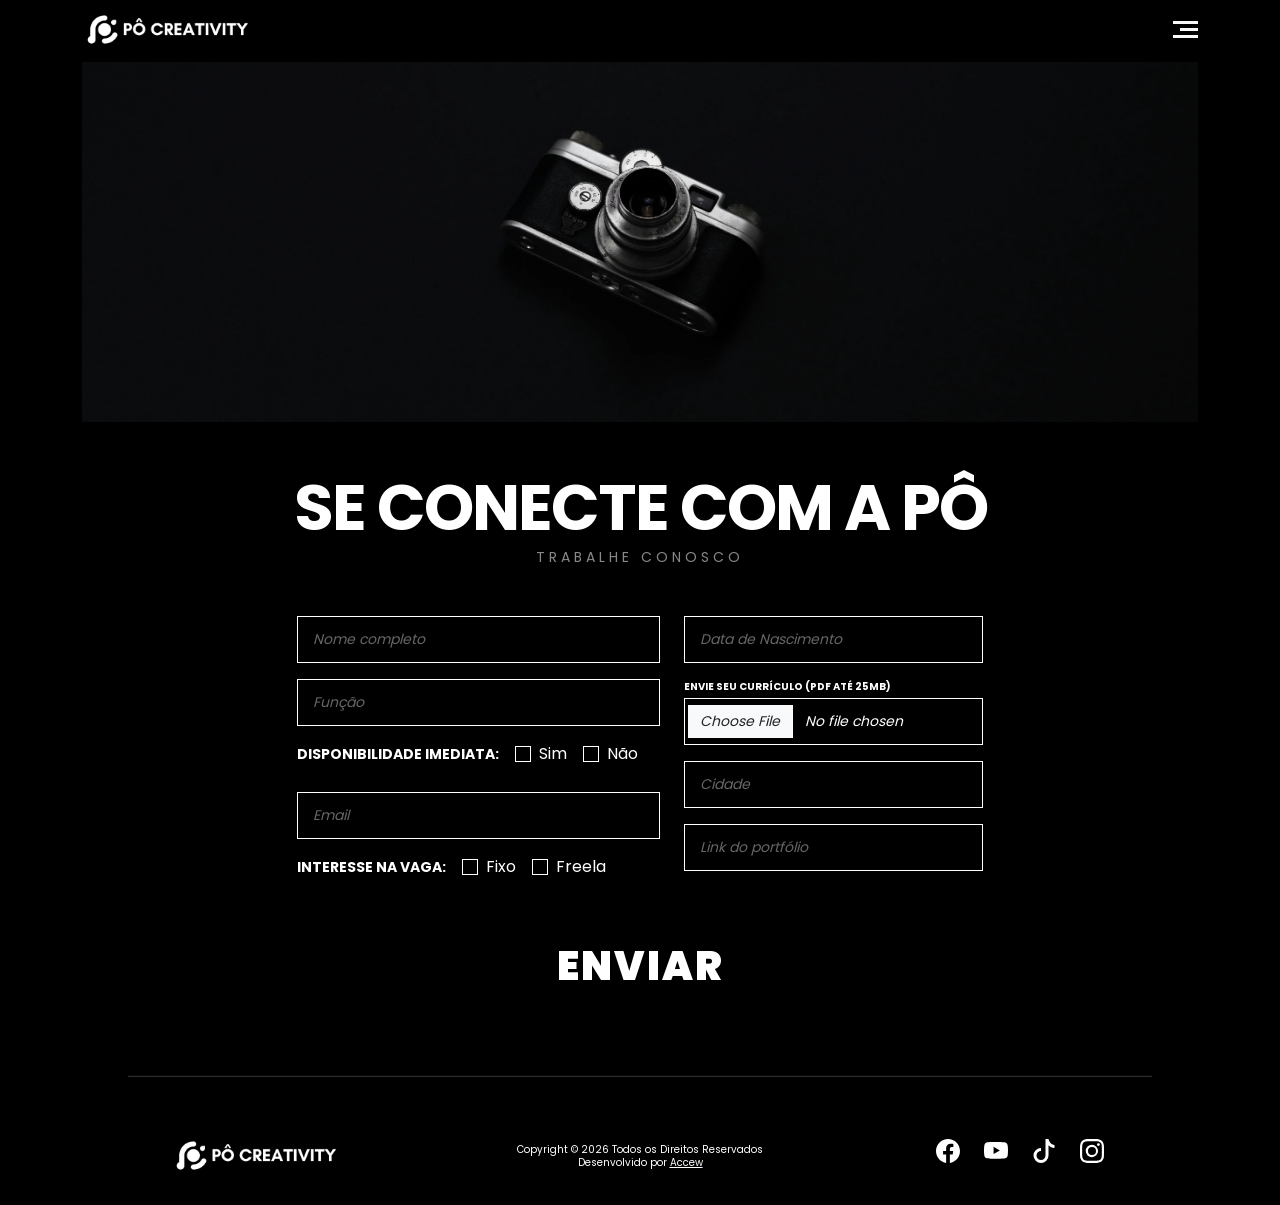
==== commit 2d2696ff: "feat: att 3" ====
--- a/trabalhe.html
+++ b/trabalhe.html
@@ -1,4 +1,4 @@
-<!DOCTYPE html><html data-bs-theme="light" lang="en"><head><meta charset="utf-8"><meta name="viewport" content="width=device-width, initial-scale=1.0, shrink-to-fit=no"><title>Pô Creativity | Produção Audiovisual e Narrativas Visuais</title><meta name="description" content="Mais de 5 anos de experiência entregando soluções audiovisuais completas. De vídeos para redes sociais a produções institucionais, transformamos sua ideia em imagens poderosas. Conheça a Pô Creativity."><link rel="stylesheet" href="https://cdn.jsdelivr.net/npm/bootstrap@5.3.8/dist/css/bootstrap.min.css"><link rel="stylesheet" href="/assets/css/styles.min.css?h=81ac979cb48c2d1aca2cc73c72794fe3"><!-- Meta Pixel Code -->
+<!DOCTYPE html><html data-bs-theme="light" lang="en"><head><meta charset="utf-8"><meta name="viewport" content="width=device-width, initial-scale=1.0, shrink-to-fit=no"><title>Pô Creativity | Produtora de Vídeo e Cinema Publicitário</title><meta property="og:description" content="Sua marca com estética de cinema. Transformamos ideias em imagens poderosas através de tecnologia de ponta e storytelling."><meta property="og:type" content="website"><meta name="description" content="Mais de 5 anos de experiência entregando soluções audiovisuais completas. De vídeos para redes sociais a produções institucionais, transformamos sua ideia em imagens poderosas. Conheça a Pô Creativity."><meta property="og:image" content="https://pocreativity.com.br/assets/img/Simbol po criativo.svg"><link rel="icon" type="image/svg+xml" sizes="150x150" href="/assets/img/Simbol%20po%20criativo.svg?h=a2e2cb67aeaa1b213b464d32d61d87a7"><link rel="icon" type="image/webp" sizes="9141x8773" href="/assets/img/Simbol%20po%20criativo%20Branco.webp?h=3892387f58e5a9a33847b3d69e2803a8" media="(prefers-color-scheme: dark)"><link rel="icon" type="image/svg+xml" sizes="150x150" href="/assets/img/Simbol%20po%20criativo.svg?h=a2e2cb67aeaa1b213b464d32d61d87a7"><link rel="icon" type="image/webp" sizes="9141x8773" href="/assets/img/Simbol%20po%20criativo%20Branco.webp?h=3892387f58e5a9a33847b3d69e2803a8" media="(prefers-color-scheme: dark)"><link rel="icon" type="image/svg+xml" sizes="150x150" href="/assets/img/Simbol%20po%20criativo.svg?h=a2e2cb67aeaa1b213b464d32d61d87a7"><link rel="icon" type="image/svg+xml" sizes="150x150" href="/assets/img/Simbol%20po%20criativo.svg?h=a2e2cb67aeaa1b213b464d32d61d87a7"><link rel="icon" type="image/svg+xml" sizes="150x150" href="/assets/img/Simbol%20po%20criativo.svg?h=a2e2cb67aeaa1b213b464d32d61d87a7"><link rel="stylesheet" href="https://cdn.jsdelivr.net/npm/bootstrap@5.3.8/dist/css/bootstrap.min.css"><link rel="stylesheet" href="/assets/css/styles.min.css?h=9baf5811f120a7bac2bc13761c1cab95"><!-- Meta Pixel Code -->
 <script>
 !function(f,b,e,v,n,t,s)
 {if(f.fbq)return;n=f.fbq=function(){n.callMethod?
@@ -15,7 +15,7 @@
 src="https://www.facebook.com/tr?id=899801106302711&ev=PageView&noscript=1"
 /></noscript>
 <!-- End Meta Pixel Code -->
-</head><body style="background-color: #000000;"><!-- Start: Animated Toggle --><nav class="navbar fixed-top bg-dark navbar-dark" style="background-color: #000 !important;align-content: center;"><div class="container"><a class="navbar-brand" href="/index.html" style="width: 80%;"><img class="img-fluid" width="1920" height="360" src="/assets/img/Logo%20Site.webp?h=f7ac6c081b43ab77dc3051c52e0ba164" style="max-width: 20%;"></a><button class="navbar-toggler collapsed" data-bs-toggle="collapse" data-bs-target="#navcol-1"><span class="visually-hidden">Toggle navigation</span><span class="navbar-toggler-icon"></span></button><div class="collapse navbar-collapse text-center" id="navcol-1"><ul class="navbar-nav ms-auto"><li class="nav-item"><a class="nav-link active" href="/index.html#inicio">Inicio</a></li><li class="nav-item"><a class="nav-link" href="/index.html#sobre">Sobre</a></li><li class="nav-item"><a class="nav-link" href="/index.html#formulario">Contato</a></li></ul></div></div></nav><!-- End: Animated Toggle --><hr style="width: 80%;height: 2px;margin: 30px auto;background-color: #b1b1b1;"><section><!-- Start: 1 Row 1 Column --><div class="container"><div class="row"><div class="col-md-12"><div class="fatia-container">
+</head><body style="background-color: #000000;"><!-- Start: Animated Toggle --><nav class="navbar fixed-top bg-dark navbar-dark" style="background-color: #000 !important;align-content: center;"><div class="container"><a class="navbar-brand" href="/index.html" style="width: 80%;"><img class="img-fluid" width="1920" height="360" src="/assets/img/Logo%20Site.png?h=a53b10f04a3cf52c01a2cba66ac83f73" style="max-width: 20%;"></a><button class="navbar-toggler collapsed" data-bs-toggle="collapse" data-bs-target="#navcol-1"><span class="visually-hidden">Toggle navigation</span><span class="navbar-toggler-icon"></span></button><div class="collapse navbar-collapse text-center" id="navcol-1"><ul class="navbar-nav ms-auto"><li class="nav-item"><a class="nav-link active" href="/index.html#inicio">Inicio</a></li><li class="nav-item"><a class="nav-link" href="/index.html#sobre">Sobre</a></li><li class="nav-item"><a class="nav-link" href="/index.html#formulario">Contato</a></li></ul></div></div></nav><!-- End: Animated Toggle --><hr style="width: 80%;height: 2px;margin: 30px auto;background-color: #b1b1b1;"><section><!-- Start: 1 Row 1 Column --><div class="container"><div class="row"><div class="col-md-12"><div class="fatia-container">
   <img src="/assets/img/camera.webp?h=256d881d0a8dd8ebc1dc152d55e27db9" alt="Fatia de Foto Pô Creativity" class="fatia-img-crop">
   </div>
 
@@ -180,7 +180,7 @@
     cursor: not-allowed;
 }
 </style>
-</div></div></div><!-- End: 1 Row 1 Column --></section><hr style="width: 80%;height: 2px;margin: 30px auto;background-color: #b1b1b1;"><!-- Start: Footer --><footer class="text-center bg-body py-4" style="background-color: #000 !important;"><div class="container"><div class="row row-cols-1 row-cols-lg-3"><div class="col" style="align-content: center;"><img class="img-fluid" width="1920" height="360" src="/assets/img/Logo%20Site.webp?h=f7ac6c081b43ab77dc3051c52e0ba164" style="max-width: 50%;"></div><div class="col" style="align-content: center;"><p class="text-body my-2" style="font-family: 'Poppins';font-size: 10px;margin-bottom: -10px !important;"><span style="color: rgb(255, 255, 255);">Copyright&nbsp;© 2026 Todos os Direitos Reservados</span></p><!-- Start: Accew --><p class="text-body my-2" style="font-size: 10px;font-family: 'Poppins';"><span style="color: #fff;">Desenvolvido por </span><a href="https://accew.com.br" target="_blank"><span style="color: #fff; text-decoration: underline; text-decoration-color: #fff;"">Accew</span></a></p><!-- End: Accew --></div><div class="col" style="align-content: center;"><ul class="list-inline my-2"><li class="list-inline-item me-4"><a class="bs-icon-circle bs-icon-primary bs-icon" href="https://www.facebook.com/creativity.po"><svg class="bi bi-facebook" xmlns="http://www.w3.org/2000/svg" width="1em" height="1em" fill="currentColor" viewBox="0 0 16 16">
+</div></div></div><!-- End: 1 Row 1 Column --></section><hr style="width: 80%;height: 2px;margin: 30px auto;background-color: #b1b1b1;"><!-- Start: Footer --><footer class="text-center bg-body py-4" style="background-color: #000 !important;"><div class="container"><div class="row row-cols-1 row-cols-lg-3"><div class="col" style="align-content: center;"><img class="img-fluid" width="1920" height="360" src="/assets/img/Logo%20Site.png?h=a53b10f04a3cf52c01a2cba66ac83f73" style="max-width: 50%;"></div><div class="col" style="align-content: center;"><p class="text-body my-2" style="font-family: 'Poppins';font-size: 10px;margin-bottom: -10px !important;"><span style="color: rgb(255, 255, 255);">Copyright&nbsp;© 2026 Todos os Direitos Reservados</span></p><!-- Start: Accew --><p class="text-body my-2" style="font-size: 10px;font-family: 'Poppins';"><span style="color: #fff;">Desenvolvido por </span><a href="https://accew.com.br" target="_blank"><span style="color: #fff; text-decoration: underline; text-decoration-color: #fff;"">Accew</span></a></p><!-- End: Accew --></div><div class="col" style="align-content: center;"><ul class="list-inline my-2"><li class="list-inline-item me-4"><a class="bs-icon-circle bs-icon-primary bs-icon" href="https://www.facebook.com/creativity.po"><svg class="bi bi-facebook" xmlns="http://www.w3.org/2000/svg" width="1em" height="1em" fill="currentColor" viewBox="0 0 16 16">
   <path d="M16 8.049c0-4.446-3.582-8.05-8-8.05C3.58 0-.002 3.603-.002 8.05c0 4.017 2.926 7.347 6.75 7.951v-5.625h-2.03V8.05H6.75V6.275c0-2.017 1.195-3.131 3.022-3.131.876 0 1.791.157 1.791.157v1.98h-1.009c-.993 0-1.303.621-1.303 1.258v1.51h2.218l-.354 2.326H9.25V16c3.824-.604 6.75-3.934 6.75-7.951"></path>
 </svg></a></li><li class="list-inline-item me-4"><a class="bs-icon-circle bs-icon-primary bs-icon" href="https://www.youtube.com/@pocreativity"><svg class="bi bi-youtube" xmlns="http://www.w3.org/2000/svg" width="1em" height="1em" fill="currentColor" viewBox="0 0 16 16">
   <path d="M8.051 1.999h.089c.822.003 4.987.033 6.11.335a2.01 2.01 0 0 1 1.415 1.42c.101.38.172.883.22 1.402l.01.104.022.26.008.104c.065.914.073 1.77.074 1.957v.075c-.001.194-.01 1.108-.082 2.06l-.008.105-.009.104c-.05.572-.124 1.14-.235 1.558a2.01 2.01 0 0 1-1.415 1.42c-1.16.312-5.569.334-6.18.335h-.142c-.309 0-1.587-.006-2.927-.052l-.17-.006-.087-.004-.171-.007-.171-.007c-1.11-.049-2.167-.128-2.654-.26a2.01 2.01 0 0 1-1.415-1.419c-.111-.417-.185-.986-.235-1.558L.09 9.82l-.008-.104A31 31 0 0 1 0 7.68v-.123c.002-.215.01-.958.064-1.778l.007-.103.003-.052.008-.104.022-.26.01-.104c.048-.519.119-1.023.22-1.402a2.01 2.01 0 0 1 1.415-1.42c.487-.13 1.544-.21 2.654-.26l.17-.007.172-.006.086-.003.171-.007A100 100 0 0 1 7.858 2zM6.4 5.209v4.818l4.157-2.408z"></path>
--- a/assets/css/styles.min.css
+++ b/assets/css/styles.min.css
@@ -1 +1 @@
-@font-face{font-family:Poppins;src:url(/assets/fonts/Poppins-5659c11d0716a251ec335eb73f397157.woff2?h=9b2c0e9a22e7416fbdd35a7a0437ceed) format('woff2');font-weight:400;font-style:normal;font-display:swap;unicode-range:U+0900-097F,U+1CD0-1CF9,U+200C-200D,U+20A8,U+20B9,U+20F0,U+25CC,U+A830-A839,U+A8E0-A8FF,U+11B00-11B09}@font-face{font-family:Poppins;src:url(/assets/fonts/Poppins-4cea605b2baace598c548d2fda974e23.woff2?h=9b2c0e9a22e7416fbdd35a7a0437ceed) format('woff2');font-weight:400;font-style:normal;font-display:swap;unicode-range:U+0100-02BA,U+02BD-02C5,U+02C7-02CC,U+02CE-02D7,U+02DD-02FF,U+0304,U+0308,U+0329,U+1D00-1DBF,U+1E00-1E9F,U+1EF2-1EFF,U+2020,U+20A0-20AB,U+20AD-20C0,U+2113,U+2C60-2C7F,U+A720-A7FF}@font-face{font-family:Poppins;src:url(/assets/fonts/Poppins-808a7fadde2803377986dfbbb8700b6a.woff2?h=9b2c0e9a22e7416fbdd35a7a0437ceed) format('woff2');font-weight:400;font-style:normal;font-display:swap;unicode-range:U+0000-00FF,U+0131,U+0152-0153,U+02BB-02BC,U+02C6,U+02DA,U+02DC,U+0304,U+0308,U+0329,U+2000-206F,U+20AC,U+2122,U+2191,U+2193,U+2212,U+2215,U+FEFF,U+FFFD}@font-face{font-family:Poppins;src:url(/assets/fonts/Poppins-ef1fc7254b096c554abdbefa6f7784cb.woff2?h=9b2c0e9a22e7416fbdd35a7a0437ceed) format('woff2');font-weight:600;font-style:normal;font-display:swap;unicode-range:U+0900-097F,U+1CD0-1CF9,U+200C-200D,U+20A8,U+20B9,U+20F0,U+25CC,U+A830-A839,U+A8E0-A8FF,U+11B00-11B09}@font-face{font-family:Poppins;src:url(/assets/fonts/Poppins-330eca8cf788da91ae041f7a4a706f5e.woff2?h=9b2c0e9a22e7416fbdd35a7a0437ceed) format('woff2');font-weight:600;font-style:normal;font-display:swap;unicode-range:U+0100-02BA,U+02BD-02C5,U+02C7-02CC,U+02CE-02D7,U+02DD-02FF,U+0304,U+0308,U+0329,U+1D00-1DBF,U+1E00-1E9F,U+1EF2-1EFF,U+2020,U+20A0-20AB,U+20AD-20C0,U+2113,U+2C60-2C7F,U+A720-A7FF}@font-face{font-family:Poppins;src:url(/assets/fonts/Poppins-423c5903c9805abb8dbaa48fba202caa.woff2?h=9b2c0e9a22e7416fbdd35a7a0437ceed) format('woff2');font-weight:600;font-style:normal;font-display:swap;unicode-range:U+0000-00FF,U+0131,U+0152-0153,U+02BB-02BC,U+02C6,U+02DA,U+02DC,U+0304,U+0308,U+0329,U+2000-206F,U+20AC,U+2122,U+2191,U+2193,U+2212,U+2215,U+FEFF,U+FFFD}@font-face{font-family:Poppins;src:url(/assets/fonts/Poppins-e342ddb446facfa34e914895b3d7b89c.woff2?h=9b2c0e9a22e7416fbdd35a7a0437ceed) format('woff2');font-weight:700;font-style:normal;font-display:swap;unicode-range:U+0900-097F,U+1CD0-1CF9,U+200C-200D,U+20A8,U+20B9,U+20F0,U+25CC,U+A830-A839,U+A8E0-A8FF,U+11B00-11B09}@font-face{font-family:Poppins;src:url(/assets/fonts/Poppins-b57e21c9fab8a74acb6e61f5b9446872.woff2?h=9b2c0e9a22e7416fbdd35a7a0437ceed) format('woff2');font-weight:700;font-style:normal;font-display:swap;unicode-range:U+0100-02BA,U+02BD-02C5,U+02C7-02CC,U+02CE-02D7,U+02DD-02FF,U+0304,U+0308,U+0329,U+1D00-1DBF,U+1E00-1E9F,U+1EF2-1EFF,U+2020,U+20A0-20AB,U+20AD-20C0,U+2113,U+2C60-2C7F,U+A720-A7FF}@font-face{font-family:Poppins;src:url(/assets/fonts/Poppins-0a7b3a9e4bd70125b19dcb8851bf6227.woff2?h=9b2c0e9a22e7416fbdd35a7a0437ceed) format('woff2');font-weight:700;font-style:normal;font-display:swap;unicode-range:U+0000-00FF,U+0131,U+0152-0153,U+02BB-02BC,U+02C6,U+02DA,U+02DC,U+0304,U+0308,U+0329,U+2000-206F,U+20AC,U+2122,U+2191,U+2193,U+2212,U+2215,U+FEFF,U+FFFD}@font-face{font-family:Poppins;src:url(/assets/fonts/Poppins-cdd9a83bcabb28e2e592e57681d6cf79.woff2?h=9b2c0e9a22e7416fbdd35a7a0437ceed) format('woff2');font-weight:800;font-style:normal;font-display:swap;unicode-range:U+0900-097F,U+1CD0-1CF9,U+200C-200D,U+20A8,U+20B9,U+20F0,U+25CC,U+A830-A839,U+A8E0-A8FF,U+11B00-11B09}@font-face{font-family:Poppins;src:url(/assets/fonts/Poppins-a48e3370be978e12258161118d6c2f08.woff2?h=9b2c0e9a22e7416fbdd35a7a0437ceed) format('woff2');font-weight:800;font-style:normal;font-display:swap;unicode-range:U+0100-02BA,U+02BD-02C5,U+02C7-02CC,U+02CE-02D7,U+02DD-02FF,U+0304,U+0308,U+0329,U+1D00-1DBF,U+1E00-1E9F,U+1EF2-1EFF,U+2020,U+20A0-20AB,U+20AD-20C0,U+2113,U+2C60-2C7F,U+A720-A7FF}@font-face{font-family:Poppins;src:url(/assets/fonts/Poppins-cd41308b36a56094f6fe209a02995d53.woff2?h=9b2c0e9a22e7416fbdd35a7a0437ceed) format('woff2');font-weight:800;font-style:normal;font-display:swap;unicode-range:U+0000-00FF,U+0131,U+0152-0153,U+02BB-02BC,U+02C6,U+02DA,U+02DC,U+0304,U+0308,U+0329,U+2000-206F,U+20AC,U+2122,U+2191,U+2193,U+2212,U+2215,U+FEFF,U+FFFD}@font-face{font-family:Poppins;src:url(/assets/fonts/Poppins-d7da50998ccba3293fda9453d7304cd0.woff2?h=9b2c0e9a22e7416fbdd35a7a0437ceed) format('woff2');font-weight:900;font-style:normal;font-display:swap;unicode-range:U+0900-097F,U+1CD0-1CF9,U+200C-200D,U+20A8,U+20B9,U+20F0,U+25CC,U+A830-A839,U+A8E0-A8FF,U+11B00-11B09}@font-face{font-family:Poppins;src:url(/assets/fonts/Poppins-650fd3db394f22368851b1efc048c7eb.woff2?h=9b2c0e9a22e7416fbdd35a7a0437ceed) format('woff2');font-weight:900;font-style:normal;font-display:swap;unicode-range:U+0100-02BA,U+02BD-02C5,U+02C7-02CC,U+02CE-02D7,U+02DD-02FF,U+0304,U+0308,U+0329,U+1D00-1DBF,U+1E00-1E9F,U+1EF2-1EFF,U+2020,U+20A0-20AB,U+20AD-20C0,U+2113,U+2C60-2C7F,U+A720-A7FF}@font-face{font-family:Poppins;src:url(/assets/fonts/Poppins-340e1a68b2b8ef7aa69d2464c4ead1cc.woff2?h=9b2c0e9a22e7416fbdd35a7a0437ceed) format('woff2');font-weight:900;font-style:normal;font-display:swap;unicode-range:U+0000-00FF,U+0131,U+0152-0153,U+02BB-02BC,U+02C6,U+02DA,U+02DC,U+0304,U+0308,U+0329,U+2000-206F,U+20AC,U+2122,U+2191,U+2193,U+2212,U+2215,U+FEFF,U+FFFD}.navbar-dark,.navbar[data-bs-theme=dark]{--bs-navbar-color:rgba(255, 255, 255, 0.55);--bs-navbar-hover-color:#f29829;--bs-navbar-disabled-color:rgba(255, 255, 255, 0.25);--bs-navbar-active-color:#f29829;--bs-navbar-brand-color:#fff;--bs-navbar-brand-hover-color:#fff;--bs-navbar-toggler-border-color:rgba(255, 255, 255, 0.1);--bs-navbar-toggler-icon-bg:url("data:image/svg+xml,%3csvg xmlns='http://www.w3.org/2000/svg' viewBox='0 0 30 30'%3e%3cpath stroke='rgba%28255, 255, 255, 0.55%29' stroke-linecap='round' stroke-miterlimit='10' stroke-width='2' d='M4 7h22M4 15h22M4 23h22'/%3e%3c/svg%3e")}.navbar-toggler-icon{background-image:none!important;background-color:var(--bs-gray-800);height:3px;width:18px;display:block;margin:10px 0 10px auto;position:relative;transition:.35s ease-out;transform-origin:center}.navbar-toggler-icon::before{display:block;background-color:var(--bs-gray-800);height:3px;width:25px;content:"";position:absolute;right:0;top:-7px;transition:.15s ease-out;transform-origin:center}.navbar-toggler-icon::after{display:block;background-color:var(--bs-gray-800);height:3px;width:25px;content:"";position:absolute;right:0;top:7px;transition:.35s ease-out;transform-origin:center}.navbar-toggler{border:none!important;outline:0!important;box-shadow:none!important;padding:0}.navbar-dark .navbar-toggler-icon,.navbar-dark .navbar-toggler-icon::after,.navbar-dark .navbar-toggler-icon::before{background-color:var(--bs-gray-100)}.navbar-toggler:not(.collapsed) .navbar-toggler-icon{transform:rotate(45deg);width:25px;margin-left:0}.navbar-toggler:not(.collapsed) .navbar-toggler-icon::before{opacity:0}.navbar-toggler:not(.collapsed) .navbar-toggler-icon::after{transform:rotate(-90deg) translateX(7px);width:25px}.collapsing{height:0;overflow:hidden;transition:.35s ease-in-out!important;display:flex}.navbar-collapse{transition:.35s ease-in-out}.navbar-collapse.show{display:flex;flex-direction:column;justify-content:center;align-items:right;height:90vh}.acordeon-wrapper{display:flex;width:100%;height:450px;gap:10px}.card-item{flex:0.3;cursor:pointer;border-radius:15px;position:relative;overflow:hidden;transition:.6s cubic-bezier(.25, 1, .5, 1);min-width:40px}.card-content{width:100%;height:100%;background-size:cover;background-position:center;filter:grayscale(100%);transition:transform .5s,filter .5s}.card-item.active{flex:4}.card-item.active .card-content{filter:grayscale(0%)}.card-info{position:absolute;bottom:30px;left:30px;color:#fff;opacity:0;transform:translateY(20px);transition:.4s}.card-item.active .card-info{opacity:1;transform:translateY(0)}@media (max-width:768px){.acordeon-wrapper{flex-direction:column;height:700px}}.fundo-cinematografico{background-color:#121212;background-image:radial-gradient(#ffffff05 1px,transparent 0);background-size:3px 3px;position:relative;padding:50px;color:#fff;min-height:450px;margin-top:50px}fundo-cinematografico:after{content:"";position:absolute;top:0;left:0;right:0;bottom:0;background:radial-gradient(circle,transparent 20%,rgba(0,0,0,.4) 100%);pointer-events:none}.btn-orcamento:hover{background-color:transparent;color:#fff;border:1px solid #fff;transform:translateY(-2px);box-shadow:0 5px 15px rgba(255,255,255,.1)}.btn-orcamento{background-color:#f55c01;color:#000;border:1px solid #f55c01;font-family:Poppins;font-size:14px;font-weight:600;text-transform:none;letter-spacing:.5px;padding:12px 35px;border-radius:25px;transition:.3s ease-in-out;display:inline-block;text-decoration:none;cursor:pointer}.btn-orcamento-1:hover{background-color:#f55c01;color:#000;border:1px solid #f55c01;transform:translateY(-2px);box-shadow:0 5px 15px rgba(255,255,255,.1)}.btn-orcamento-1{background-color:transparent;color:#fff;border:1px solid #fff;font-family:Poppins;font-size:14px;font-weight:600;text-transform:none;letter-spacing:.5px;padding:12px 35px;border-radius:25px;transition:.3s ease-in-out;display:inline-block;text-decoration:none;cursor:pointer}fundo-cinematografico{background-color:#121212;background-image:radial-gradient(#ffffff05 1px,transparent 0);background-size:3px 3px;position:relative;padding:60px;color:#fff}*{outline:0}summary{list-style:none}.accordion{width:100%;max-width:900px;display:block;margin:0 auto;position:relative}.accordion .accordion__title,.accordion .lab_accordion__title{text-align:left;font-size:20px;color:#c3c3c3;font-family:Poppins;cursor:pointer;position:relative;padding:20px 30px 20px 10px;line-height:30px;text-transform:none;letter-spacing:1px}.accordion .accordion__title span,.accordion .lab_accordion__title span{display:block;position:absolute;top:50%;right:0;width:30px;height:30px;transform:translateY(-50%)}.accordion .accordion__title span:after,.accordion .accordion__title span:before,.accordion .lab_accordion__title span:after,.accordion .lab_accordion__title span:before{content:"";position:absolute;background-color:#c3c3c3;transition:transform .25s ease-out}.accordion .accordion__title span:before,.accordion .lab_accordion__title span:before{top:0;left:50%;width:4px;height:100%;margin-left:-22px}.accordion .accordion__title span:after,.accordion .lab_accordion__title span:after{top:50%;left:-20px;width:100%;height:4px;margin-top:-2px}.accordion .accordion__content{text-align:left;padding:10px;color:#c3c3c3;font-size:16px;font-family:Poppins}.bs-icon{--bs-icon-size:.75rem;display:flex;flex-shrink:0;justify-content:center;align-items:center;font-size:var(--bs-icon-size);width:calc(var(--bs-icon-size) * 2);height:calc(var(--bs-icon-size) * 2);color:var(--bs-primary)}.bs-icon-xs{--bs-icon-size:1rem;width:calc(var(--bs-icon-size) * 1.5);height:calc(var(--bs-icon-size) * 1.5)}.bs-icon-sm{--bs-icon-size:1rem}.bs-icon-md{--bs-icon-size:1.5rem}.bs-icon-lg{--bs-icon-size:2rem}.bs-icon-xl{--bs-icon-size:2.5rem}.bs-icon.bs-icon-primary{color:var(--bs-white);font-size:30px}.bs-icon.bs-icon-primary-light{color:var(--bs-primary);background:rgba(var(--bs-primary-rgb),.2)}.bs-icon.bs-icon-semi-white{color:var(--bs-primary);background:rgba(255,255,255,.5)}.bs-icon.bs-icon-rounded{border-radius:.5rem}.bs-icon.bs-icon-circle{border-radius:50%}+@font-face{font-family:Poppins;src:url(/assets/fonts/Poppins-5659c11d0716a251ec335eb73f397157.woff2?h=90811447a63bc84a7dcb3d6f744522e9) format('woff2');font-weight:400;font-style:normal;font-display:swap;unicode-range:U+0900-097F,U+1CD0-1CF9,U+200C-200D,U+20A8,U+20B9,U+20F0,U+25CC,U+A830-A839,U+A8E0-A8FF,U+11B00-11B09}@font-face{font-family:Poppins;src:url(/assets/fonts/Poppins-4cea605b2baace598c548d2fda974e23.woff2?h=90811447a63bc84a7dcb3d6f744522e9) format('woff2');font-weight:400;font-style:normal;font-display:swap;unicode-range:U+0100-02BA,U+02BD-02C5,U+02C7-02CC,U+02CE-02D7,U+02DD-02FF,U+0304,U+0308,U+0329,U+1D00-1DBF,U+1E00-1E9F,U+1EF2-1EFF,U+2020,U+20A0-20AB,U+20AD-20C0,U+2113,U+2C60-2C7F,U+A720-A7FF}@font-face{font-family:Poppins;src:url(/assets/fonts/Poppins-808a7fadde2803377986dfbbb8700b6a.woff2?h=90811447a63bc84a7dcb3d6f744522e9) format('woff2');font-weight:400;font-style:normal;font-display:swap;unicode-range:U+0000-00FF,U+0131,U+0152-0153,U+02BB-02BC,U+02C6,U+02DA,U+02DC,U+0304,U+0308,U+0329,U+2000-206F,U+20AC,U+2122,U+2191,U+2193,U+2212,U+2215,U+FEFF,U+FFFD}@font-face{font-family:Poppins;src:url(/assets/fonts/Poppins-ef1fc7254b096c554abdbefa6f7784cb.woff2?h=90811447a63bc84a7dcb3d6f744522e9) format('woff2');font-weight:600;font-style:normal;font-display:swap;unicode-range:U+0900-097F,U+1CD0-1CF9,U+200C-200D,U+20A8,U+20B9,U+20F0,U+25CC,U+A830-A839,U+A8E0-A8FF,U+11B00-11B09}@font-face{font-family:Poppins;src:url(/assets/fonts/Poppins-330eca8cf788da91ae041f7a4a706f5e.woff2?h=90811447a63bc84a7dcb3d6f744522e9) format('woff2');font-weight:600;font-style:normal;font-display:swap;unicode-range:U+0100-02BA,U+02BD-02C5,U+02C7-02CC,U+02CE-02D7,U+02DD-02FF,U+0304,U+0308,U+0329,U+1D00-1DBF,U+1E00-1E9F,U+1EF2-1EFF,U+2020,U+20A0-20AB,U+20AD-20C0,U+2113,U+2C60-2C7F,U+A720-A7FF}@font-face{font-family:Poppins;src:url(/assets/fonts/Poppins-423c5903c9805abb8dbaa48fba202caa.woff2?h=90811447a63bc84a7dcb3d6f744522e9) format('woff2');font-weight:600;font-style:normal;font-display:swap;unicode-range:U+0000-00FF,U+0131,U+0152-0153,U+02BB-02BC,U+02C6,U+02DA,U+02DC,U+0304,U+0308,U+0329,U+2000-206F,U+20AC,U+2122,U+2191,U+2193,U+2212,U+2215,U+FEFF,U+FFFD}@font-face{font-family:Poppins;src:url(/assets/fonts/Poppins-e342ddb446facfa34e914895b3d7b89c.woff2?h=90811447a63bc84a7dcb3d6f744522e9) format('woff2');font-weight:700;font-style:normal;font-display:swap;unicode-range:U+0900-097F,U+1CD0-1CF9,U+200C-200D,U+20A8,U+20B9,U+20F0,U+25CC,U+A830-A839,U+A8E0-A8FF,U+11B00-11B09}@font-face{font-family:Poppins;src:url(/assets/fonts/Poppins-b57e21c9fab8a74acb6e61f5b9446872.woff2?h=90811447a63bc84a7dcb3d6f744522e9) format('woff2');font-weight:700;font-style:normal;font-display:swap;unicode-range:U+0100-02BA,U+02BD-02C5,U+02C7-02CC,U+02CE-02D7,U+02DD-02FF,U+0304,U+0308,U+0329,U+1D00-1DBF,U+1E00-1E9F,U+1EF2-1EFF,U+2020,U+20A0-20AB,U+20AD-20C0,U+2113,U+2C60-2C7F,U+A720-A7FF}@font-face{font-family:Poppins;src:url(/assets/fonts/Poppins-0a7b3a9e4bd70125b19dcb8851bf6227.woff2?h=90811447a63bc84a7dcb3d6f744522e9) format('woff2');font-weight:700;font-style:normal;font-display:swap;unicode-range:U+0000-00FF,U+0131,U+0152-0153,U+02BB-02BC,U+02C6,U+02DA,U+02DC,U+0304,U+0308,U+0329,U+2000-206F,U+20AC,U+2122,U+2191,U+2193,U+2212,U+2215,U+FEFF,U+FFFD}@font-face{font-family:Poppins;src:url(/assets/fonts/Poppins-cdd9a83bcabb28e2e592e57681d6cf79.woff2?h=90811447a63bc84a7dcb3d6f744522e9) format('woff2');font-weight:800;font-style:normal;font-display:swap;unicode-range:U+0900-097F,U+1CD0-1CF9,U+200C-200D,U+20A8,U+20B9,U+20F0,U+25CC,U+A830-A839,U+A8E0-A8FF,U+11B00-11B09}@font-face{font-family:Poppins;src:url(/assets/fonts/Poppins-a48e3370be978e12258161118d6c2f08.woff2?h=90811447a63bc84a7dcb3d6f744522e9) format('woff2');font-weight:800;font-style:normal;font-display:swap;unicode-range:U+0100-02BA,U+02BD-02C5,U+02C7-02CC,U+02CE-02D7,U+02DD-02FF,U+0304,U+0308,U+0329,U+1D00-1DBF,U+1E00-1E9F,U+1EF2-1EFF,U+2020,U+20A0-20AB,U+20AD-20C0,U+2113,U+2C60-2C7F,U+A720-A7FF}@font-face{font-family:Poppins;src:url(/assets/fonts/Poppins-cd41308b36a56094f6fe209a02995d53.woff2?h=90811447a63bc84a7dcb3d6f744522e9) format('woff2');font-weight:800;font-style:normal;font-display:swap;unicode-range:U+0000-00FF,U+0131,U+0152-0153,U+02BB-02BC,U+02C6,U+02DA,U+02DC,U+0304,U+0308,U+0329,U+2000-206F,U+20AC,U+2122,U+2191,U+2193,U+2212,U+2215,U+FEFF,U+FFFD}@font-face{font-family:Poppins;src:url(/assets/fonts/Poppins-d7da50998ccba3293fda9453d7304cd0.woff2?h=90811447a63bc84a7dcb3d6f744522e9) format('woff2');font-weight:900;font-style:normal;font-display:swap;unicode-range:U+0900-097F,U+1CD0-1CF9,U+200C-200D,U+20A8,U+20B9,U+20F0,U+25CC,U+A830-A839,U+A8E0-A8FF,U+11B00-11B09}@font-face{font-family:Poppins;src:url(/assets/fonts/Poppins-650fd3db394f22368851b1efc048c7eb.woff2?h=90811447a63bc84a7dcb3d6f744522e9) format('woff2');font-weight:900;font-style:normal;font-display:swap;unicode-range:U+0100-02BA,U+02BD-02C5,U+02C7-02CC,U+02CE-02D7,U+02DD-02FF,U+0304,U+0308,U+0329,U+1D00-1DBF,U+1E00-1E9F,U+1EF2-1EFF,U+2020,U+20A0-20AB,U+20AD-20C0,U+2113,U+2C60-2C7F,U+A720-A7FF}@font-face{font-family:Poppins;src:url(/assets/fonts/Poppins-340e1a68b2b8ef7aa69d2464c4ead1cc.woff2?h=90811447a63bc84a7dcb3d6f744522e9) format('woff2');font-weight:900;font-style:normal;font-display:swap;unicode-range:U+0000-00FF,U+0131,U+0152-0153,U+02BB-02BC,U+02C6,U+02DA,U+02DC,U+0304,U+0308,U+0329,U+2000-206F,U+20AC,U+2122,U+2191,U+2193,U+2212,U+2215,U+FEFF,U+FFFD}.navbar-dark,.navbar[data-bs-theme=dark]{--bs-navbar-color:rgba(255, 255, 255, 0.55);--bs-navbar-hover-color:#f29829;--bs-navbar-disabled-color:rgba(255, 255, 255, 0.25);--bs-navbar-active-color:#f29829;--bs-navbar-brand-color:#fff;--bs-navbar-brand-hover-color:#fff;--bs-navbar-toggler-border-color:rgba(255, 255, 255, 0.1);--bs-navbar-toggler-icon-bg:url("data:image/svg+xml,%3csvg xmlns='http://www.w3.org/2000/svg' viewBox='0 0 30 30'%3e%3cpath stroke='rgba%28255, 255, 255, 0.55%29' stroke-linecap='round' stroke-miterlimit='10' stroke-width='2' d='M4 7h22M4 15h22M4 23h22'/%3e%3c/svg%3e")}.navbar-toggler-icon{background-image:none!important;background-color:var(--bs-gray-800);height:3px;width:18px;display:block;margin:10px 0 10px auto;position:relative;transition:.35s ease-out;transform-origin:center}.navbar-toggler-icon::before{display:block;background-color:var(--bs-gray-800);height:3px;width:25px;content:"";position:absolute;right:0;top:-7px;transition:.15s ease-out;transform-origin:center}.navbar-toggler-icon::after{display:block;background-color:var(--bs-gray-800);height:3px;width:25px;content:"";position:absolute;right:0;top:7px;transition:.35s ease-out;transform-origin:center}.navbar-toggler{border:none!important;outline:0!important;box-shadow:none!important;padding:0}.navbar-dark .navbar-toggler-icon,.navbar-dark .navbar-toggler-icon::after,.navbar-dark .navbar-toggler-icon::before{background-color:var(--bs-gray-100)}.navbar-toggler:not(.collapsed) .navbar-toggler-icon{transform:rotate(45deg);width:25px;margin-left:0}.navbar-toggler:not(.collapsed) .navbar-toggler-icon::before{opacity:0}.navbar-toggler:not(.collapsed) .navbar-toggler-icon::after{transform:rotate(-90deg) translateX(7px);width:25px}.collapsing{height:0;overflow:hidden;transition:.35s ease-in-out!important;display:flex}.navbar-collapse{transition:.35s ease-in-out}.navbar-collapse.show{display:flex;flex-direction:column;justify-content:center;align-items:right;height:90vh}.acordeon-wrapper{display:flex;width:100%;height:450px;gap:10px}.card-item{flex:0.3;cursor:pointer;border-radius:15px;position:relative;overflow:hidden;transition:.6s cubic-bezier(.25, 1, .5, 1);min-width:40px}.card-content{width:100%;height:100%;background-size:cover;background-position:center;filter:grayscale(100%);transition:transform .5s,filter .5s}.card-item.active{flex:4}.card-item.active .card-content{filter:grayscale(0%)}.card-info{position:absolute;bottom:30px;left:30px;color:#fff;opacity:0;transform:translateY(20px);transition:.4s}.card-item.active .card-info{opacity:1;transform:translateY(0)}@media (max-width:768px){.acordeon-wrapper{flex-direction:column;height:700px}}.fundo-cinematografico{background-color:#121212;background-image:radial-gradient(#ffffff05 1px,transparent 0);background-size:3px 3px;position:relative;padding:50px;color:#fff;min-height:450px;margin-top:50px}fundo-cinematografico:after{content:"";position:absolute;top:0;left:0;right:0;bottom:0;background:radial-gradient(circle,transparent 20%,rgba(0,0,0,.4) 100%);pointer-events:none}.btn-orcamento:hover{background-color:transparent;color:#fff;border:1px solid #fff;transform:translateY(-2px);box-shadow:0 5px 15px rgba(255,255,255,.1)}.btn-orcamento{background-color:#f55c01;color:#000;border:1px solid #f55c01;font-family:Poppins;font-size:14px;font-weight:600;text-transform:none;letter-spacing:.5px;padding:12px 35px;border-radius:25px;transition:.3s ease-in-out;display:inline-block;text-decoration:none;cursor:pointer}.btn-orcamento-1:hover{background-color:#f55c01;color:#000;border:1px solid #f55c01;transform:translateY(-2px);box-shadow:0 5px 15px rgba(255,255,255,.1)}.btn-orcamento-1{background-color:transparent;color:#fff;border:1px solid #fff;font-family:Poppins;font-size:14px;font-weight:600;text-transform:none;letter-spacing:.5px;padding:12px 35px;border-radius:25px;transition:.3s ease-in-out;display:inline-block;text-decoration:none;cursor:pointer}fundo-cinematografico{background-color:#121212;background-image:radial-gradient(#ffffff05 1px,transparent 0);background-size:3px 3px;position:relative;padding:60px;color:#fff}*{outline:0}summary{list-style:none}.accordion{width:100%;max-width:900px;display:block;margin:0 auto;position:relative}.accordion .accordion__title,.accordion .lab_accordion__title{text-align:left;font-size:20px;color:#c3c3c3;font-family:Poppins;cursor:pointer;position:relative;padding:20px 30px 20px 10px;line-height:30px;text-transform:none;letter-spacing:1px}.accordion .accordion__title span,.accordion .lab_accordion__title span{display:block;position:absolute;top:50%;right:0;width:30px;height:30px;transform:translateY(-50%)}.accordion .accordion__title span:after,.accordion .accordion__title span:before,.accordion .lab_accordion__title span:after,.accordion .lab_accordion__title span:before{content:"";position:absolute;background-color:#c3c3c3;transition:transform .25s ease-out}.accordion .accordion__title span:before,.accordion .lab_accordion__title span:before{top:0;left:50%;width:4px;height:100%;margin-left:-22px}.accordion .accordion__title span:after,.accordion .lab_accordion__title span:after{top:50%;left:-20px;width:100%;height:4px;margin-top:-2px}.accordion .accordion__content{text-align:left;padding:10px;color:#c3c3c3;font-size:16px;font-family:Poppins}.bs-icon{--bs-icon-size:.75rem;display:flex;flex-shrink:0;justify-content:center;align-items:center;font-size:var(--bs-icon-size);width:calc(var(--bs-icon-size) * 2);height:calc(var(--bs-icon-size) * 2);color:var(--bs-primary)}.bs-icon-xs{--bs-icon-size:1rem;width:calc(var(--bs-icon-size) * 1.5);height:calc(var(--bs-icon-size) * 1.5)}.bs-icon-sm{--bs-icon-size:1rem}.bs-icon-md{--bs-icon-size:1.5rem}.bs-icon-lg{--bs-icon-size:2rem}.bs-icon-xl{--bs-icon-size:2.5rem}.bs-icon.bs-icon-primary{color:var(--bs-white);font-size:30px}.bs-icon.bs-icon-primary-light{color:var(--bs-primary);background:rgba(var(--bs-primary-rgb),.2)}.bs-icon.bs-icon-semi-white{color:var(--bs-primary);background:rgba(255,255,255,.5)}.bs-icon.bs-icon-rounded{border-radius:.5rem}.bs-icon.bs-icon-circle{border-radius:50%}
